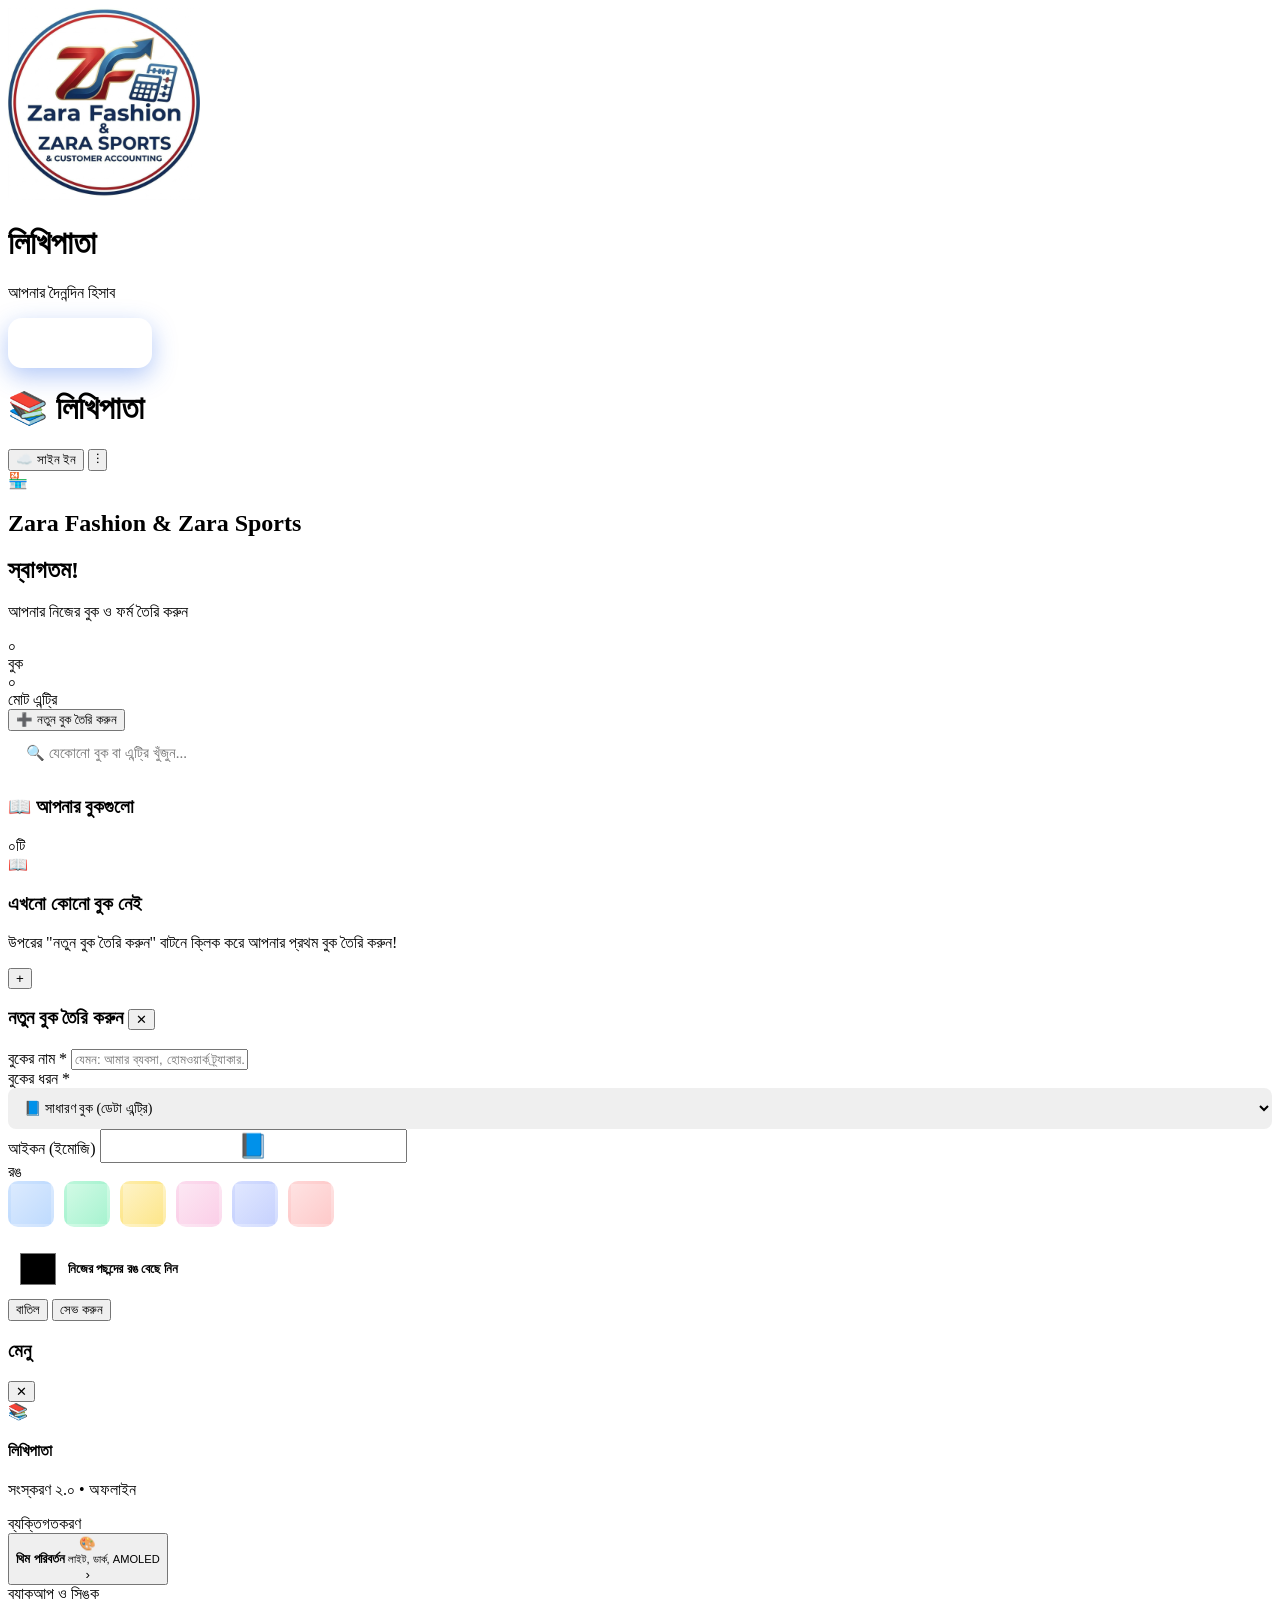
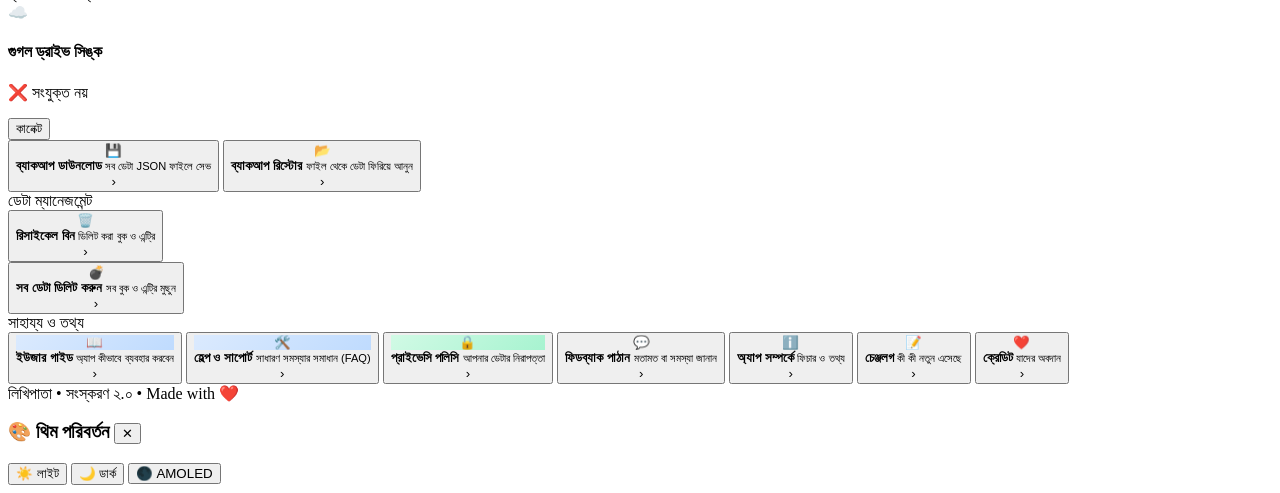
==== index.html @ fb074a2e "Add files via upload" ====
<!DOCTYPE html>
<html lang="bn">
<head>
<meta charset="UTF-8">
<meta name="viewport" content="width=device-width, initial-scale=1.0, maximum-scale=1.0, user-scalable=no">
<meta name="theme-color" content="#1E3A8A">
<title>লিখিপাতা — হোম</title>
<link rel="manifest" href="manifest.json">
<link rel="icon" type="image/png" href="logo-192.png">
<link rel="preconnect" href="https://fonts.googleapis.com">
<link rel="preconnect" href="https://fonts.gstatic.com" crossorigin>
<link href="https://fonts.googleapis.com/css2?family=Noto+Sans+Bengali:wght@300;400;500;600;700;800&display=swap" rel="stylesheet">
<link rel="stylesheet" href="css/common.css">
<link rel="stylesheet" href="css/dashboard.css">
<link rel="stylesheet" href="css/sync-backup.css">
<link rel="stylesheet" href="css/dashboard-book.css">
</head>
<body>

<!-- ========== SPLASH ========== -->
<div id="splashScreen">
  <div class="splash-inner">
    <div class="splash-logo-box">
      <img src="logo-192.png" alt="লিখিপাতা" onerror="this.style.display='none'; this.parentElement.innerHTML='📚'; this.parentElement.style.fontSize='70px';">
    </div>
    <h1 class="splash-title">লিখিপাতা</h1>
    <p class="splash-subtitle">আপনার দৈনন্দিন হিসাব</p>
    
    <div class="splash-actions">
      <button class="btn-splash-skip" onclick="skipSplash()" style="background: var(--primary-gradient); color: white; padding: 16px 40px; border-radius: 14px; font-size: 15px; font-weight: 700; border: none; cursor: pointer; box-shadow: 0 8px 24px rgba(37,99,235,0.35);">
        শুরু করুন →
      </button>
    </div>
  </div>
</div>

<!-- ========== APP ========== -->
<div class="app">
  <div class="header">
    <h1>📚 লিখিপাতা</h1>
    <!-- হেডারে সিঙ্ক বাটন এখানে বসবে (sync-status.js থেকে রেন্ডার হবে) -->
    <button class="header-sync-btn" id="headerSyncBtn" onclick="handleHeaderSyncClick()" title="সিঙ্ক">
      <span class="sync-icon">☁️</span>
      <span class="sync-text">সাইন ইন</span>
    </button>
    <button class="header-icon-btn" onclick="openMenu()" title="মেনু">⋮</button>
  </div>

  <div class="screen">
    
    <!-- ========== BACKUP ALERT STRIP ========== -->
    <div id="backupAlertStrip" class="backup-alert-strip" style="display:none;"></div>
    
    <!-- ========== SYNC STATUS BAR ========== -->
    <div id="syncStatusBar" class="sync-status-bar"></div>
    
    <!-- ========== STORE BANNER ========== -->
    <div class="store-banner">
      <div class="store-banner-bg"></div>
      <div class="store-banner-content">
        <div class="store-logo">🏪</div>
        <div class="store-info">
          <h2 class="store-name">Zara Fashion & Zara Sports</h2>
        </div>
      </div>
    </div>
    
    <!-- ========== HERO ========== -->
    <div class="dashboard-hero">
      <h2>স্বাগতম!</h2>
      <p>আপনার নিজের বুক ও ফর্ম তৈরি করুন</p>
      <div class="dashboard-stats">
        <div class="dash-stat">
          <div class="num" id="statBooks">০</div>
          <div class="lbl">বুক</div>
        </div>
        <div class="dash-stat">
          <div class="num" id="statEntries">০</div>
          <div class="lbl">মোট এন্ট্রি</div>
        </div>
      </div>
      <button class="btn-create-book" onclick="openCreateBookModal()">
        <span>➕</span> নতুন বুক তৈরি করুন
      </button>
    </div>

    <!-- 👇 গ্লোবাল সার্চ বার -->
    <div style="margin-bottom: 20px;">
     <input type="text" id="globalSearchInput" placeholder="🔍 যেকোনো বুক বা এন্ট্রি খুঁজুন..." 
       style="width: 100%; padding: 14px 18px; border: 1.5px solid var(--border-subtle); border-radius: var(--radius-md); font-size: 15px; font-family: inherit; background: var(--bg-card); box-shadow: var(--shadow-sm); transition: 0.2s;"
        onfocus="this.style.borderColor='var(--primary-light)'; this.style.boxShadow='0 0 0 3px rgba(59,130,246,0.15)';"
         onblur="this.style.borderColor='var(--border-subtle)'; this.style.boxShadow='var(--shadow-sm)';"
          oninput="performGlobalSearch(this.value)">
      </div>

    <!-- সার্চ রেজাল্ট দেখানোর জায়গা -->
  <div id="globalSearchResults" style="display: none; margin-bottom: 20px;"></div>

    <!-- Books Section -->
    <div class="books-section">
      <div class="section-title-wrap">
        <h3>📖 আপনার বুকগুলো</h3>
        <span class="count-badge" id="bookCount">০টি</span>
      </div>
      <div class="books-list" id="booksList"></div>
      <div class="empty-state" id="emptyState">
        <div class="icon">📖</div>
        <h3>এখনো কোনো বুক নেই</h3>
        <p>উপরের "নতুন বুক তৈরি করুন" বাটনে ক্লিক করে আপনার প্রথম বুক তৈরি করুন!</p>
      </div>
    </div>
  </div>
</div>

<!-- FAB -->
<button class="fab" onclick="openCreateBookModal()" title="নতুন বুক">+</button>

<!-- ========== BOOK MODAL ========== -->
<div class="modal-overlay" id="bookModal" onclick="if(event.target===this) closeBookModal()">
  <div class="modal-content">
        <h3>
      <span id="bookModalTitle">নতুন বুক তৈরি করুন</span>
      <button class="close-x" onclick="closeBookModal()">✕</button>
    </h3>
    <div class="form-group">
      <label>বুকের নাম <span class="req">*</span></label>
      <input type="text" id="bookNameInput" placeholder="যেমন: আমার ব্যবসা, হোমওয়ার্ক ট্র্যাকার..." maxlength="50">
    </div>
    <div class="form-group">
      <label>বুকের ধরন <span class="req">*</span></label>
      <select id="bookTypeInput" style="width:100%; padding:12px; border-radius:8px; border:1.5px solid var(--border-subtle); font-family:inherit; font-size:14px;">
        <option value="normal">📘 সাধারণ বুক (ডেটা এন্ট্রি)</option>
        <option value="dashboard">📊 ড্যাশবোর্ড বুক (সামারি)</option>
      </select>
    </div>
    <div class="form-group">
      <label>আইকন (ইমোজি)</label>
      <input type="text" id="bookIconInput" placeholder="📘" style="font-size:24px; text-align:center;">
    </div>
        <div class="form-group">
      <label>রঙ</label>
      <input type="hidden" id="bookColorInput" value="linear-gradient(135deg,#DBEAFE,#BFDBFE)">
      <div style="display:flex; gap:10px; flex-wrap:wrap; margin-bottom: 12px;">
        <div class="color-option" data-color="linear-gradient(135deg,#DBEAFE,#BFDBFE)" onclick="selectColor(this.dataset.color)" style="width:40px; height:40px; border-radius:10px; background:linear-gradient(135deg,#DBEAFE,#BFDBFE); cursor:pointer; border:3px solid transparent;"></div>
        <div class="color-option" data-color="linear-gradient(135deg,#D1FAE5,#A7F3D0)" onclick="selectColor(this.dataset.color)" style="width:40px; height:40px; border-radius:10px; background:linear-gradient(135deg,#D1FAE5,#A7F3D0); cursor:pointer; border:3px solid transparent;"></div>
        <div class="color-option" data-color="linear-gradient(135deg,#FEF3C7,#FDE68A)" onclick="selectColor(this.dataset.color)" style="width:40px; height:40px; border-radius:10px; background:linear-gradient(135deg,#FEF3C7,#FDE68A); cursor:pointer; border:3px solid transparent;"></div>
        <div class="color-option" data-color="linear-gradient(135deg,#FCE7F3,#FBCFE8)" onclick="selectColor(this.dataset.color)" style="width:40px; height:40px; border-radius:10px; background:linear-gradient(135deg,#FCE7F3,#FBCFE8); cursor:pointer; border:3px solid transparent;"></div>
        <div class="color-option" data-color="linear-gradient(135deg,#E0E7FF,#C7D2FE)" onclick="selectColor(this.dataset.color)" style="width:40px; height:40px; border-radius:10px; background:linear-gradient(135deg,#E0E7FF,#C7D2FE); cursor:pointer; border:3px solid transparent;"></div>
        <div class="color-option" data-color="linear-gradient(135deg,#FEE2E2,#FECACA)" onclick="selectColor(this.dataset.color)" style="width:40px; height:40px; border-radius:10px; background:linear-gradient(135deg,#FEE2E2,#FECACA); cursor:pointer; border:3px solid transparent;"></div>
      </div>
      
      <!-- 👇 নতুন কাস্টম কালার পিকার -->
      <div style="display: flex; align-items: center; gap: 10px; background: var(--bg-subtle); padding: 10px; border-radius: 8px; border: 1px solid var(--border-subtle);">
        <input type="color" id="customColorPicker" onchange="applyCustomColor(this.value)" style="width: 40px; height: 40px; padding: 0; border: none; border-radius: 8px; cursor: pointer; background: transparent;">
        <span style="font-size: 13px; font-weight: 600; color: var(--text-muted);">নিজের পছন্দের রঙ বেছে নিন</span>
      </div>
    </div>

    <div class="modal-actions">
      <button class="btn btn-cancel" onclick="closeBookModal()">বাতিল</button>
      <button class="btn btn-save" onclick="saveBook()">সেভ করুন</button>
    </div>
  </div>
</div>

<!-- ========== PRO MENU PANEL ========== -->
<div class="modal-overlay" id="menuOverlay" onclick="if(event.target===this) closeMenu()"></div>
<div id="menuPanel">
  <div class="menu-header">
    <div class="menu-header-top">
      <h3>মেনু</h3>
      <button class="menu-close-btn" onclick="closeMenu()">✕</button>
    </div>
    <div class="menu-app-info">
      <div class="menu-app-icon">📚</div>
      <div class="menu-app-text">
        <h4>লিখিপাতা</h4>
        <p>সংস্করণ ২.০ • অফলাইন</p>
      </div>
    </div>
  </div>

  <div class="menu-body">
    <div class="menu-section">
      <div class="menu-section-label">ব্যক্তিগতকরণ</div>
      <button class="menu-card-item" onclick="openThemeModal()">
        <div class="menu-item-icon theme">🎨</div>
        <div class="menu-item-text">
          <strong>থিম পরিবর্তন</strong>
          <small>লাইট, ডার্ক, AMOLED</small>
        </div>
        <span class="menu-item-arrow">›</span>
      </button>
    </div>

    <div class="menu-section">
      <div class="menu-section-label">ব্যাকআপ ও সিঙ্ক</div>
      <div class="drive-card">
        <div class="drive-card-head">
          <div class="drive-icon">☁️</div>
          <div class="drive-text">
            <h4>গুগল ড্রাইভ সিঙ্ক</h4>
            <p id="driveMenuStatus">❌ সংযুক্ত নয়</p>
          </div>
        </div>
        <div class="drive-card-actions">
          <button id="driveConnectBtn" class="drive-btn-connect" onclick="signInToGoogle()">কানেক্ট</button>
          <button id="driveDisconnectBtn" class="drive-btn-disconnect" onclick="signOutFromGoogle()" style="display:none;">ডিসকানেক্ট</button>
        </div>
        <div class="drive-card-actions">
          <button id="driveSyncNowBtn" class="drive-btn-sync" onclick="forceSyncNow()" style="display:none;">এখনই সিঙ্ক</button>
          <button id="driveRestoreBtn" class="drive-btn-restore" onclick="downloadFromDrive()" style="display:none;">রিস্টোর</button>
        </div>
      </div>

      <button class="menu-card-item" onclick="downloadBackup()">
        <div class="menu-item-icon backup">💾</div>
        <div class="menu-item-text">
          <strong>ব্যাকআপ ডাউনলোড</strong>
          <small>সব ডেটা JSON ফাইলে সেভ</small>
        </div>
        <span class="menu-item-arrow">›</span>
      </button>
      <button class="menu-card-item" onclick="triggerRestore()">
        <div class="menu-item-icon restore">📂</div>
        <div class="menu-item-text">
          <strong>ব্যাকআপ রিস্টোর</strong>
          <small>ফাইল থেকে ডেটা ফিরিয়ে আনুন</small>
        </div>
        <span class="menu-item-arrow">›</span>
      </button>
    </div>

    <div class="menu-section">
      <div class="menu-section-label">ডেটা ম্যানেজমেন্ট</div>
      <button class="menu-card-item" onclick="closeMenu(); window.location.href='recycle-bin.html'">
        <div class="menu-item-icon trash">🗑️</div>
        <div class="menu-item-text">
          <strong>রিসাইকেল বিন</strong>
          <small>ডিলিট করা বুক ও এন্ট্রি</small>
        </div>
        <span class="menu-item-arrow">›</span>
      </button>
      <div id="wipeAllMenuCard" class="wipe-all-card">
        <button type="button" id="wipeAllTriggerBtn" class="menu-card-item wipe-trigger-btn" onclick="deleteAllAppDataConfirm()">
          <div class="menu-item-icon wipe">💣</div>
          <div class="menu-item-text">
            <strong>সব ডেটা ডিলিট করুন</strong>
            <small>সব বুক ও এন্ট্রি মুছুন</small>
          </div>
          <span class="menu-item-arrow">›</span>
        </button>

        <div id="wipeCountdownBox" class="wipe-countdown-box" style="display:none;">
          <div class="wipe-countdown-top">
            <span class="wipe-badge">⏳ ডেটা মুছে গেছে</span>
            <strong id="wipeCountdownTimer" class="wipe-timer">০০:০৫:০০</strong>
          </div>
          <p class="wipe-countdown-note">সময় শেষ হলে স্থায়ীভাবে মুছে যাবে।</p>
          <div class="wipe-countdown-actions">
            <button type="button" class="wipe-btn-undo" onclick="restoreDeletedAllAppData()">↩️ ফিরিয়ে আনুন</button>
            <button type="button" class="wipe-btn-purge" onclick="purgeDeletedAllAppDataNow()">🗑️ এখনই স্থায়ী</button>
          </div>
        </div>
      </div>
    </div>
    <div class="menu-section">
      <div class="menu-section-label">সাহায্য ও তথ্য</div>
      <button class="menu-card-item" onclick="closeMenu(); window.location.href='guide.html'">
      <div class="menu-item-icon" style="background: linear-gradient(135deg, #DBEAFE, #BFDBFE);">📖</div>
        <div class="menu-item-text">
          <strong>ইউজার গাইড</strong>
          <small>অ্যাপ কীভাবে ব্যবহার করবেন</small>
        </div>
        <span class="menu-item-arrow">›</span>
      </button>
      <button class="menu-card-item" onclick="closeMenu(); window.location.href='help.html'">
  <div class="menu-item-icon" style="background: linear-gradient(135deg, #DBEAFE, #BFDBFE);">🛠️</div>
  <div class="menu-item-text">
    <strong>হেল্প ও সাপোর্ট</strong>
    <small>সাধারণ সমস্যার সমাধান (FAQ)</small>
  </div>
  <span class="menu-item-arrow">›</span>
</button>

<button class="menu-card-item" onclick="closeMenu(); window.location.href='privacy.html'">
  <div class="menu-item-icon" style="background: linear-gradient(135deg, #D1FAE5, #A7F3D0);">🔒</div>
  <div class="menu-item-text">
    <strong>প্রাইভেসি পলিসি</strong>
    <small>আপনার ডেটার নিরাপত্তা</small>
  </div>
  <span class="menu-item-arrow">›</span>
</button>
      <button class="menu-card-item" onclick="closeMenu(); window.location.href='feedback.html'">
        <div class="menu-item-icon feedback">💬</div>
        <div class="menu-item-text">
          <strong>ফিডব্যাক পাঠান</strong>
          <small>মতামত বা সমস্যা জানান</small>
        </div>
        <span class="menu-item-arrow">›</span>
      </button>
      
      <button class="menu-card-item" onclick="closeMenu(); window.location.href='about.html'">
        <div class="menu-item-icon about">ℹ️</div>
        <div class="menu-item-text">
          <strong>অ্যাপ সম্পর্কে</strong>
          <small>ফিচার ও তথ্য</small>
        </div>
        <span class="menu-item-arrow">›</span>
      </button>
      <button class="menu-card-item" onclick="closeMenu(); window.location.href='changelog.html'">
        <div class="menu-item-icon credits">📝</div>
        <div class="menu-item-text">
          <strong>চেঞ্জলগ</strong>
          <small>কী কী নতুন এসেছে</small>
        </div>
        <span class="menu-item-arrow">›</span>
      </button>
      <button class="menu-card-item" onclick="closeMenu(); window.location.href='credits.html'">
        <div class="menu-item-icon credits">❤️</div>
        <div class="menu-item-text">
          <strong>ক্রেডিট</strong>
          <small>যাদের অবদান</small>
        </div>
        <span class="menu-item-arrow">›</span>
      </button>
    </div>
  </div>

  <div class="menu-footer">
    লিখিপাতা • সংস্করণ ২.০ • Made with ❤️
  </div>
</div>

<!-- ========== THEME MODAL ========== -->
<div class="modal-overlay" id="themeModal" onclick="if(event.target===this) closeThemeModal()">
  <div class="modal-content">
    <h3>
      <span>🎨 থিম পরিবর্তন</span>
      <button class="close-x" onclick="closeThemeModal()">✕</button>
    </h3>
    <div class="theme-grid">
      <button class="theme-choice" data-theme="light" onclick="setThemeAndClose('light')">
        <span class="icon">☀️</span>
        <span class="name">লাইট</span>
      </button>
      <button class="theme-choice" data-theme="dark" onclick="setThemeAndClose('dark')">
        <span class="icon">🌙</span>
        <span class="name">ডার্ক</span>
      </button>
      <button class="theme-choice" data-theme="amoled" onclick="setThemeAndClose('amoled')">
        <span class="icon">🌑</span>
        <span class="name">AMOLED</span>
      </button>
    </div>
  </div>
</div>

<input type="file" id="restoreFileInput" accept=".json,application/json" style="display:none;" onchange="handleRestoreFile(event)">

<div class="toast" id="toast"></div>

<script src="js/config.js"></script>
<script src="js/common.js"></script>
<script src="js/ui.js"></script>
<script src="js/storage-indexeddb.js"></script>
<script src="js/backup-manager.js"></script>
<script src="js/sync-status.js"></script>
<script src="js/dashboard.js"></script>
<script src="js/drive-sync.js"></script>

<script>
  document.addEventListener("DOMContentLoaded", () => {
    // Attempt to locate the injected Netlify container
    const badge = document.querySelector('#netlify-badge') || document.querySelector('[data-netlify-badge]');
    if (badge) {
      badge.remove();
    }
  });
</script>
  
</body>
</html>
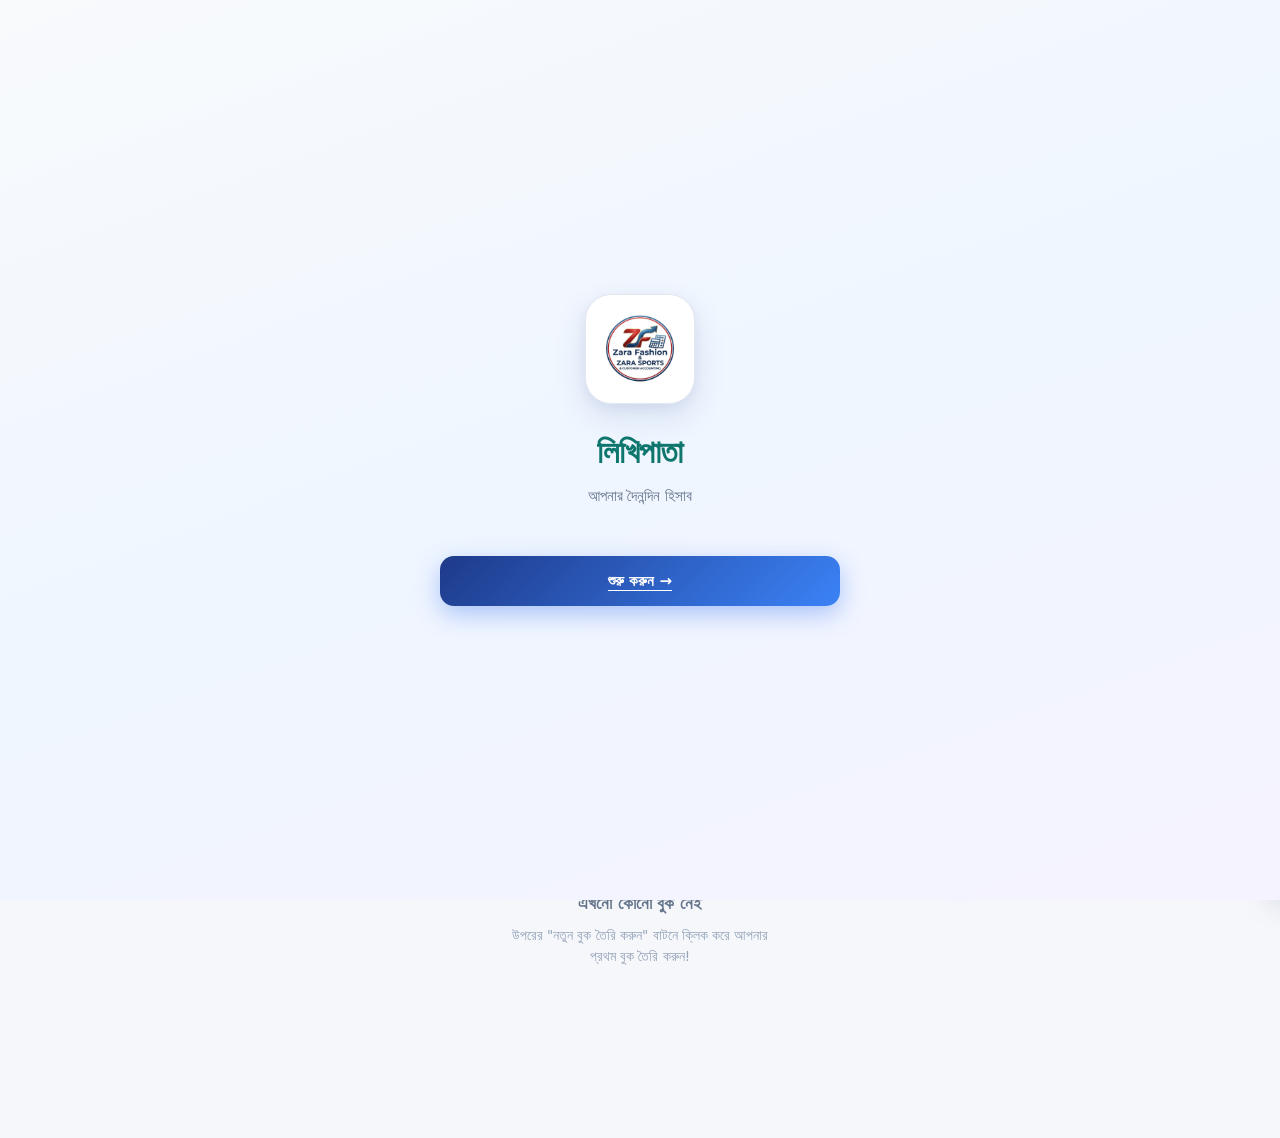
==== commit 5f31a4a8: "Add files via upload" ====
--- a/index.html
+++ b/index.html
@@ -69,16 +69,25 @@
     <div class="dashboard-hero">
       <h2>স্বাগতম!</h2>
       <p>আপনার নিজের বুক ও ফর্ম তৈরি করুন</p>
+      
+
       <div class="dashboard-stats">
-        <div class="dash-stat">
-          <div class="num" id="statBooks">০</div>
-          <div class="lbl">বুক</div>
-        </div>
-        <div class="dash-stat">
-          <div class="num" id="statEntries">০</div>
-          <div class="lbl">মোট এন্ট্রি</div>
-        </div>
-      </div>
+  <div class="dash-stat">
+    <div class="num" id="statBooks">০</div>
+    <div class="lbl">বুক</div>
+  </div>
+  <!-- 👇 এই অংশটুকু নতুন যোগ করলাম -->
+  <div class="dash-stat">
+    <div class="num" id="statSubBooks">০</div>
+    <div class="lbl">সাব-বুক</div>
+  </div>
+  <!-- 👆 নতুন অংশ শেষ -->
+  <div class="dash-stat">
+    <div class="num" id="statEntries">০</div>
+    <div class="lbl">মোট এন্ট্রি</div>
+  </div>
+      </div>
+      
       <button class="btn-create-book" onclick="openCreateBookModal()">
         <span>➕</span> নতুন বুক তৈরি করুন
       </button>
--- a/css/common.css
+++ b/css/common.css
@@ -0,0 +1,911 @@
+/* ============================================================
+   লিখিপাতা — Common Styles v2 (Professional)
+   ============================================================ */
+
+:root {
+  --font-main: 'Noto Sans Bengali', 'Hind Siliguri', 'Segoe UI', system-ui, sans-serif;
+  
+  --bg-main: #F5F7FB;
+  --bg-card: #FFFFFF;
+  --bg-elevated: #FFFFFF;
+  --bg-subtle: #F8FAFC;
+  --text-main: #0F172A;
+  --text-muted: #64748B;
+  --text-faint: #94A3B8;
+  
+  --primary: #1E3A8A;
+  --primary-light: #3B82F6;
+  --primary-soft: #EFF6FF;
+  --primary-gradient: linear-gradient(135deg, #1E3A8A 0%, #3B82F6 100%);
+  --header-gradient: linear-gradient(135deg, #0F172A 0%, #1E3A8A 65%, #1E40AF 100%);
+  --accent-gradient: linear-gradient(135deg, #6366F1, #8B5CF6);
+  
+  --success: #059669;
+  --success-soft: #D1FAE5;
+  --danger: #DC2626;
+  --danger-soft: #FEE2E2;
+  --warning: #D97706;
+  --warning-soft: #FEF3C7;
+  --info: #0284C7;
+  --info-soft: #E0F2FE;
+  
+  --border-subtle: #E5E9F0;
+  --border-strong: #CBD5E1;
+  
+  --shadow-sm: 0 1px 2px rgba(15,23,42,0.04), 0 1px 3px rgba(15,23,42,0.06);
+  --shadow-md: 0 4px 12px rgba(15,23,42,0.06), 0 2px 6px rgba(15,23,42,0.04);
+  --shadow-lg: 0 12px 32px rgba(15,23,42,0.10), 0 4px 12px rgba(15,23,42,0.06);
+  --shadow-xl: 0 24px 48px rgba(15,23,42,0.14);
+  
+  --radius-xs: 6px;
+  --radius-sm: 10px;
+  --radius-md: 14px;
+  --radius-lg: 20px;
+  --radius-xl: 28px;
+  
+  --transition-fast: 0.15s cubic-bezier(0.4, 0, 0.2, 1);
+  --transition-base: 0.25s cubic-bezier(0.4, 0, 0.2, 1);
+  --transition-slow: 0.4s cubic-bezier(0.16, 1, 0.3, 1);
+}
+
+* {
+  box-sizing: border-box;
+  margin: 0;
+  padding: 0;
+  -webkit-tap-highlight-color: transparent;
+}
+
+html { scroll-behavior: smooth; }
+html, body { height: 100%; }
+
+body {
+  font-family: var(--font-main);
+  background: var(--bg-main);
+  color: var(--text-main);
+  overflow-x: hidden;
+  font-size: 15px;
+  line-height: 1.55;
+  -webkit-font-smoothing: antialiased;
+  -moz-osx-font-smoothing: grayscale;
+  min-height: 100vh;
+}
+
+/* ============ App Container ============ */
+.app {
+  max-width: 720px;
+  margin: 0 auto;
+  min-height: 100vh;
+  background: var(--bg-main);
+  position: relative;
+  padding-bottom: 20px;
+}
+
+/* ============ Header ============ */
+.header {
+  background: var(--header-gradient);
+  color: white;
+  padding: 16px 20px;
+  display: flex;
+  align-items: center;
+  gap: 12px;
+  border-radius: 0 0 var(--radius-lg) var(--radius-lg);
+  box-shadow: 0 4px 20px rgba(15,23,42,0.15);
+  position: sticky;
+  top: 0;
+  z-index: 100;
+}
+.header h1 {
+  font-size: 18px;
+  font-weight: 700;
+  flex: 1;
+  letter-spacing: 0.1px;
+  white-space: nowrap;
+  overflow: hidden;
+  text-overflow: ellipsis;
+}
+.back-btn, .header-icon-btn {
+  background: rgba(255,255,255,0.15);
+  border: none;
+  color: white;
+  width: 40px;
+  height: 40px;
+  border-radius: 50%;
+  font-size: 19px;
+  cursor: pointer;
+  display: flex;
+  align-items: center;
+  justify-content: center;
+  transition: var(--transition-fast);
+  flex-shrink: 0;
+  backdrop-filter: blur(8px);
+  -webkit-backdrop-filter: blur(8px);
+}
+.back-btn:hover, .header-icon-btn:hover {
+  background: rgba(255,255,255,0.25);
+  transform: scale(1.05);
+}
+.back-btn:active, .header-icon-btn:active {
+  transform: scale(0.95);
+}
+
+/* ============ Screen ============ */
+.screen {
+  padding: 20px 16px;
+  padding-bottom: 100px;
+  animation: fadeIn 0.3s ease;
+}
+@keyframes fadeIn {
+  from { opacity: 0; transform: translateY(8px); }
+  to { opacity: 1; transform: translateY(0); }
+}
+
+/* ============ Form Card ============ */
+.form-card {
+  background: var(--bg-card);
+  border-radius: var(--radius-lg);
+  padding: 20px;
+  box-shadow: var(--shadow-md);
+  border: 1px solid var(--border-subtle);
+  margin-bottom: 16px;
+}
+.form-card h2 {
+  font-size: 16px;
+  color: var(--text-main);
+  font-weight: 700;
+  margin-bottom: 18px;
+  padding-bottom: 12px;
+  border-bottom: 2px solid var(--bg-subtle);
+  display: flex;
+  align-items: center;
+  justify-content: space-between;
+}
+.form-card h2 .edit-badge {
+  background: var(--warning-soft);
+  color: var(--warning);
+  padding: 4px 11px;
+  border-radius: 20px;
+  font-size: 11px;
+  font-weight: 700;
+  letter-spacing: 0.3px;
+}
+
+/* ============ Form Group ============ */
+.form-group {
+  margin-bottom: 16px;
+  position: relative;
+}
+.form-group label {
+  display: block;
+  font-size: 13px;
+  color: #475569;
+  font-weight: 600;
+  margin-bottom: 7px;
+}
+.form-group label .req { color: var(--danger); }
+.form-group label .opt {
+  color: var(--text-faint);
+  font-weight: 500;
+  font-size: 11.5px;
+}
+.form-group input,
+.form-group select,
+.form-group textarea {
+  width: 100%;
+  padding: 13px 14px;
+  border: 1.5px solid var(--border-subtle);
+  border-radius: var(--radius-sm);
+  font-size: 15px;
+  font-family: var(--font-main);
+  color: var(--text-main);
+  background: var(--bg-subtle);
+  transition: var(--transition-base);
+}
+.form-group input:focus,
+.form-group select:focus,
+.form-group textarea:focus {
+  outline: none;
+  border-color: var(--primary-light);
+  box-shadow: 0 0 0 4px rgba(59,130,246,0.12);
+  background: white;
+}
+.form-group textarea {
+  min-height: 70px;
+  resize: vertical;
+}
+.form-row {
+  display: grid;
+  grid-template-columns: 1fr 1fr;
+  gap: 12px;
+}
+
+/* ============ Buttons ============ */
+.btn-row {
+  display: flex;
+  gap: 10px;
+  margin-top: 20px;
+}
+.btn {
+  flex: 1;
+  padding: 14px 16px;
+  border: none;
+  border-radius: var(--radius-sm);
+  font-size: 15px;
+  font-weight: 700;
+  letter-spacing: 0.2px;
+  cursor: pointer;
+  font-family: var(--font-main);
+  transition: var(--transition-base);
+  display: inline-flex;
+  align-items: center;
+  justify-content: center;
+  gap: 6px;
+}
+.btn:active { transform: scale(0.97); }
+.btn:disabled {
+  opacity: 0.5;
+  cursor: not-allowed;
+  transform: none !important;
+}
+.btn-save, .btn-primary {
+  background: var(--primary-gradient);
+  color: white;
+  box-shadow: 0 4px 14px rgba(37,99,235,0.28);
+}
+.btn-save:hover:not(:disabled), .btn-primary:hover:not(:disabled) {
+  transform: translateY(-1px);
+  box-shadow: 0 8px 20px rgba(37,99,235,0.35);
+}
+.btn-cancel {
+  background: #E2E8F0;
+  color: #475569;
+}
+.btn-cancel:hover { background: #CBD5E1; }
+.btn-delete {
+  background: var(--danger);
+  color: white;
+  box-shadow: 0 2px 8px rgba(220,38,38,0.25);
+}
+.btn-delete:hover { background: #B91C1C; }
+
+/* ============ Toast ============ */
+.toast {
+  position: fixed;
+  bottom: 100px;
+  left: 50%;
+  transform: translateX(-50%) translateY(20px);
+  background: #0F172A;
+  color: white;
+  padding: 14px 22px;
+  border-radius: var(--radius-md);
+  font-size: 14px;
+  font-weight: 600;
+  box-shadow: var(--shadow-xl);
+  z-index: 2000;
+  max-width: min(90%, 420px);
+  text-align: center;
+  opacity: 0;
+  visibility: hidden;
+  transition: opacity 0.3s ease, visibility 0.3s ease, transform 0.3s ease;
+  display: flex;
+  align-items: center;
+  gap: 10px;
+}
+.toast.show {
+  opacity: 1;
+  visibility: visible;
+  transform: translateX(-50%) translateY(0);
+}
+.toast.error { background: var(--danger); }
+.toast.success { background: var(--success); }
+.toast.warning { background: var(--warning); }
+.toast .toast-action {
+  background: rgba(255,255,255,0.2);
+  color: white;
+  border: none;
+  padding: 6px 12px;
+  border-radius: var(--radius-xs);
+  font-size: 12px;
+  font-weight: 700;
+  cursor: pointer;
+  font-family: inherit;
+  margin-left: 6px;
+  white-space: nowrap;
+}
+.toast .toast-action:hover {
+  background: rgba(255,255,255,0.3);
+}
+
+/* ============ Modal ============ */
+.modal-overlay {
+  position: fixed;
+  inset: 0;
+  background: rgba(15,23,42,0.55);
+  backdrop-filter: blur(6px);
+  -webkit-backdrop-filter: blur(6px);
+  display: none;
+  align-items: center;
+  justify-content: center;
+  z-index: 500;
+  padding: 20px;
+  opacity: 0;
+  transition: opacity 0.25s ease;
+}
+.modal-overlay.open {
+  display: flex;
+  opacity: 1;
+}
+.modal-content {
+  background: var(--bg-card);
+  border-radius: var(--radius-lg);
+  padding: 24px 22px;
+  width: 100%;
+  max-width: 420px;
+  box-shadow: var(--shadow-xl);
+  max-height: 90vh;
+  overflow-y: auto;
+  animation: modalSlide 0.35s cubic-bezier(0.16, 1, 0.3, 1);
+}
+@keyframes modalSlide {
+  from { opacity: 0; transform: translateY(30px) scale(0.96); }
+  to { opacity: 1; transform: translateY(0) scale(1); }
+}
+.modal-content h3 {
+  font-size: 17px;
+  color: var(--primary);
+  font-weight: 700;
+  margin-bottom: 18px;
+  display: flex;
+  align-items: center;
+  justify-content: space-between;
+  gap: 8px;
+}
+.modal-content h3 .close-x {
+  background: var(--bg-subtle);
+  border: none;
+  font-size: 18px;
+  cursor: pointer;
+  color: var(--text-muted);
+  width: 32px;
+  height: 32px;
+  border-radius: 50%;
+  display: flex;
+  align-items: center;
+  justify-content: center;
+  transition: var(--transition-fast);
+  font-family: inherit;
+}
+.modal-content h3 .close-x:hover {
+  background: var(--border-subtle);
+  color: var(--text-main);
+}
+.modal-actions {
+  display: flex;
+  gap: 10px;
+  margin-top: 22px;
+}
+.modal-actions .btn { padding: 13px; font-size: 14px; }
+
+/* ============ Confirm Modal (Custom) ============ */
+.confirm-modal .modal-content {
+  max-width: 380px;
+  text-align: center;
+}
+.confirm-modal .confirm-icon {
+  font-size: 48px;
+  margin-bottom: 12px;
+  display: block;
+}
+.confirm-modal .confirm-title {
+  font-size: 18px;
+  font-weight: 700;
+  color: var(--text-main);
+  margin-bottom: 8px;
+  justify-content: center;
+}
+.confirm-modal .confirm-message {
+  font-size: 14.5px;
+  color: var(--text-muted);
+  line-height: 1.6;
+  margin-bottom: 20px;
+}
+.confirm-modal .modal-actions { margin-top: 0; }
+
+/* ============ Tooltip ============ */
+[data-tooltip] {
+  position: relative;
+}
+[data-tooltip]:hover::after {
+  content: attr(data-tooltip);
+  position: absolute;
+  bottom: calc(100% + 8px);
+  left: 50%;
+  transform: translateX(-50%);
+  background: #0F172A;
+  color: white;
+  padding: 6px 10px;
+  border-radius: var(--radius-xs);
+  font-size: 11.5px;
+  white-space: nowrap;
+  z-index: 1000;
+  pointer-events: none;
+  font-weight: 500;
+}
+
+/* ============ Empty State ============ */
+.empty-state {
+  text-align: center;
+  padding: 50px 20px;
+  color: var(--text-faint);
+}
+.empty-state .icon {
+  font-size: 56px;
+  margin-bottom: 14px;
+  opacity: 0.55;
+}
+.empty-state h3 {
+  color: var(--text-muted);
+  font-size: 17px;
+  margin-bottom: 8px;
+  font-weight: 700;
+}
+.empty-state p {
+  font-size: 13.5px;
+  max-width: 280px;
+  margin: 0 auto;
+  line-height: 1.6;
+}
+
+/* ============ Dark Mode ============ */
+body.dark-mode {
+  --bg-main: #0B1220;
+  --bg-card: #1E293B;
+  --bg-elevated: #1E293B;
+  --bg-subtle: #0F172A;
+  --text-main: #F1F5F9;
+  --text-muted: #94A3B8;
+  --text-faint: #64748B;
+  --border-subtle: #334155;
+  --border-strong: #475569;
+  background-color: var(--bg-main);
+}
+body.dark-mode .app { background-color: var(--bg-main); }
+body.dark-mode .form-card,
+body.dark-mode .modal-content {
+  background-color: var(--bg-card);
+  border-color: var(--border-subtle);
+}
+body.dark-mode .form-card h2,
+body.dark-mode .modal-content h3,
+body.dark-mode .form-group label {
+  color: var(--text-main);
+  border-color: var(--border-subtle);
+}
+body.dark-mode input,
+body.dark-mode select,
+body.dark-mode textarea {
+  background-color: var(--bg-subtle) !important;
+  color: var(--text-main) !important;
+  border-color: var(--border-strong) !important;
+  -webkit-text-fill-color: var(--text-main) !important;
+}
+body.dark-mode input::placeholder,
+body.dark-mode textarea::placeholder {
+  color: var(--text-muted) !important;
+  -webkit-text-fill-color: var(--text-muted) !important;
+}
+body.dark-mode .btn-cancel {
+  background-color: #334155;
+  color: #CBD5E1;
+}
+
+body.dark-mode .empty-state h3 { color: var(--text-muted); }
+body.dark-mode .modal-content h3 .close-x {
+  background: var(--bg-subtle);
+  color: var(--text-muted);
+}
+
+/* ============ Dark Mode Header / Surface Gradients ============ */
+body.dark-mode {
+  --header-gradient: linear-gradient(135deg, #1E1B4B 0%, #312E81 55%, #4338CA 100%);
+  --primary-gradient: linear-gradient(135deg, #4338CA 0%, #6366F1 100%);
+  --bg-elevated: #243447;
+}
+body.dark-mode .header {
+  background: var(--header-gradient);
+  box-shadow: 0 4px 20px rgba(0, 0, 0, 0.4);
+}
+body.dark-mode .back-btn,
+body.dark-mode .header-icon-btn {
+  background: rgba(255, 255, 255, 0.12);
+  border: 1px solid rgba(255, 255, 255, 0.18);
+}
+body.dark-mode .back-btn:hover,
+body.dark-mode .header-icon-btn:hover {
+  background: rgba(255, 255, 255, 0.22);
+}
+
+/* ============ AMOLED Mode ============ */
+body.amoled-mode {
+  --bg-main: #000000;
+  --bg-card: #0F0F0F;
+  --bg-elevated: #141414;
+  --bg-subtle: #000000;
+  --text-main: #FFFFFF;
+  --text-muted: #A1A1AA;
+  --text-faint: #52525B;
+  --border-subtle: #27272A;
+  --border-strong: #3F3F46;
+  background-color: var(--bg-main);
+}
+
+/* ============ AMOLED Mode Header / Surface Gradients ============ */
+body.amoled-mode {
+  --header-gradient: linear-gradient(135deg, #0A0A0A 0%, #042F2E 55%, #134E4A 100%);
+  --primary-gradient: linear-gradient(135deg, #134E4A 0%, #14B8A6 100%);
+  --primary-light: #14B8A6;
+}
+body.amoled-mode .header {
+  background: var(--header-gradient);
+  box-shadow: 0 4px 20px rgba(0, 0, 0, 0.9);
+}
+body.amoled-mode .back-btn,
+body.amoled-mode .header-icon-btn {
+  background: rgba(255, 255, 255, 0.08);
+  border: 1px solid rgba(20, 184, 166, 0.3);
+}
+body.amoled-mode .back-btn:hover,
+body.amoled-mode .header-icon-btn:hover {
+  background: rgba(20, 184, 166, 0.2);
+}
+
+body.amoled-mode .app { background-color: var(--bg-main); }
+body.amoled-mode .form-card,
+body.amoled-mode .modal-content {
+  background-color: var(--bg-card);
+  border-color: var(--border-subtle);
+}
+body.amoled-mode .form-card h2,
+body.amoled-mode .modal-content h3,
+body.amoled-mode .form-group label {
+  color: var(--text-main);
+  border-color: var(--border-subtle);
+}
+body.amoled-mode input,
+body.amoled-mode select,
+body.amoled-mode textarea {
+  background-color: var(--bg-subtle) !important;
+  color: var(--text-main) !important;
+  border-color: var(--border-strong) !important;
+  -webkit-text-fill-color: var(--text-main) !important;
+}
+body.amoled-mode .btn-cancel {
+  background-color: #27272A;
+  color: #DDDDDD;
+}
+
+body.amoled-mode .modal-content h3 .close-x {
+  background: #27272A;
+}
+
+/* ============ Print ============ */
+.print-header { display: none; }
+@media print {
+  .print-header {
+    display: block !important;
+    text-align: center;
+    margin-bottom: 20px;
+    padding-bottom: 10px;
+    border-bottom: 2px solid #000;
+  }
+  .print-header h1 { font-size: 22px; color: #000; margin-bottom: 4px; }
+  .print-header p { font-size: 12px; color: #555; }
+}
+
+/* ============ Utilities ============ */
+.hidden { display: none !important; }
+.text-center { text-align: center; }
+.mb-8 { margin-bottom: 8px; }
+.mb-12 { margin-bottom: 12px; }
+.mb-16 { margin-bottom: 16px; }
+.mb-20 { margin-bottom: 20px; }
+
+@keyframes spin {
+  to { transform: rotate(360deg); }
+}
+.spinner {
+  display: inline-block;
+  width: 16px;
+  height: 16px;
+  border: 2px solid rgba(255,255,255,0.3);
+  border-top-color: white;
+  border-radius: 50%;
+  animation: spin 0.7s linear infinite;
+}
+
+/* ============ Color Options (Book Modal) ============ */
+.color-option {
+  transition: all 0.2s ease;
+  position: relative;
+}
+
+.color-option:hover {
+  transform: scale(1.1);
+}
+
+.color-option.active {
+  border-color: var(--primary-light) !important;
+  transform: scale(1.15);
+  box-shadow: 0 0 0 3px rgba(59, 130, 246, 0.3);
+}
+
+.color-option.active::after {
+  content: '✓';
+  position: absolute;
+  inset: 0;
+  display: flex;
+  align-items: center;
+  justify-content: center;
+  color: white;
+  font-size: 20px;
+  font-weight: bold;
+  text-shadow: 0 2px 4px rgba(0,0,0,0.3);
+}
+
+/* Target the badge element directly to prevent it from displaying */
+#netlify-badge, 
+[data-netlify-badge],
+.netlify-badge {
+    display: none !important;
+    visibility: hidden !important;
+    opacity: 0 !important;
+    pointer-events: none !important;
+}
+
+
+/* ============================================================
+   GLOBAL DARK & AMOLED MASTER OVERRIDE
+   (এই সেকশনটি অন্য সব ফাইলের হার্ডকোড কালারকে ওভাররাইড করবে)
+   ============================================================ */
+
+/* ============================================================
+   1. DARK MODE OVERRIDES
+   ============================================================ */
+body.dark-mode {
+  /* ফর্মুলা ও লুকআপ বক্স */
+  --formula-bg: #422006 !important;
+  --formula-border: #92400E !important;
+  --formula-text: #FCD34D !important;
+}
+
+body.dark-mode .formula-field,
+body.dark-mode input[readonly].formula-field,
+body.dark-mode .formula-td,
+body.dark-mode th.formula-th {
+  background-color: var(--formula-bg) !important;
+  border-color: var(--formula-border) !important;
+  color: var(--formula-text) !important;
+  font-weight: 700 !important;
+}
+
+/* লুকআপ ব্রোকেন বক্স */
+body.dark-mode .lookup-broken {
+  background: #450a0a !important;
+  color: #FCA5A5 !important;
+  border-color: #991b1b !important;
+}
+
+/* ফর্মুলা বিল্ডার ডিসপ্লে */
+body.dark-mode .formula-display {
+  background: #0F172A !important;
+  border-color: #475569 !important;
+  color: var(--text-main) !important;
+}
+
+/* ইনপুট, সিলেক্ট, টেক্সটএরিয়া (যেগুলোতে হার্ডকোড #F8FAFC ছিল) */
+body.dark-mode .form-field-group input,
+body.dark-mode .form-field-group select,
+body.dark-mode .form-field-group textarea,
+body.dark-mode .form-field-group .checkbox-field,
+body.dark-mode .table-search,
+body.dark-mode .filter-panel select,
+body.dark-mode .filter-panel input,
+body.dark-mode .lookup-row select,
+body.dark-mode .lookup-row input,
+body.dark-mode .csv-map-select {
+  background-color: #1E293B !important;
+  color: var(--text-main) !important;
+  border-color: #475569 !important;
+}
+
+/* ড্রপডাউন অপশনগুলো (মোবাইল ব্রাউজারের জন্য) */
+body.dark-mode select option {
+  background-color: #1E293B !important;
+  color: var(--text-main) !important;
+}
+
+/* টুলবার ও ট্যাব */
+body.dark-mode .view-tabs,
+body.dark-mode .table-toolbar,
+body.dark-mode .view-table-card,
+body.dark-mode .no-fields-state {
+  background-color: var(--bg-card) !important;
+  border-color: #334155 !important;
+}
+
+body.dark-mode .table-tool-btn {
+  background-color: #0F172A !important;
+  border-color: #334155 !important;
+  color: #CBD5E1 !important;
+}
+
+/* টেবিল */
+body.dark-mode .view-table thead,
+body.dark-mode .view-table th {
+  background-color: #0F172A !important;
+  color: #E2E8F0 !important;
+  border-color: #334155 !important;
+}
+
+body.dark-mode .view-table td {
+  border-color: #334155 !important;
+}
+
+body.dark-mode .view-table tbody tr:hover {
+  background-color: #334155 !important;
+}
+
+/* ফিল্টার প্যানেল */
+body.dark-mode .filter-panel {
+  background-color: #0F172A !important;
+  border-color: #334155 !important;
+}
+
+/* বিল্ডার ফিল্ড কার্ড */
+body.dark-mode .field-card, 
+body.dark-mode .book-info-card, 
+body.dark-mode .field-type-card {
+  background-color: var(--bg-card) !important;
+  border-color: #334155 !important;
+}
+
+/* সিঙ্ক বার */
+body.dark-mode .sync-bar-disconnected { background: #1E293B !important; color: #94A3B8 !important; border-color: #334155 !important; }
+body.dark-mode .sync-bar-connected { background: #022c22 !important; color: #6EE7B7 !important; border-color: #065f46 !important; }
+body.dark-mode .sync-bar-pending { background: #422006 !important; color: #FCD34D !important; border-color: #92400E !important; }
+
+/* ============================================================
+   2. AMOLED MODE OVERRIDES
+   ============================================================ */
+body.amoled-mode {
+  /* ফর্মুলা ও লুকআপ বক্স */
+  --formula-bg: #1F1400 !important;
+  --formula-border: #78350F !important;
+  --formula-text: #FCD34D !important;
+}
+
+body.amoled-mode .formula-field,
+body.amoled-mode input[readonly].formula-field,
+body.amoled-mode .formula-td,
+body.amoled-mode th.formula-th {
+  background-color: var(--formula-bg) !important;
+  border-color: var(--formula-border) !important;
+  color: var(--formula-text) !important;
+  font-weight: 700 !important;
+}
+
+/* লুকআপ ব্রোকেন বক্স */
+body.amoled-mode .lookup-broken {
+  background: #2A0A0A !important;
+  color: #FCA5A5 !important;
+  border-color: #7F1D1D !important;
+}
+
+/* ফর্মুলা বিল্ডার ডিসপ্লে */
+body.amoled-mode .formula-display {
+  background: #000000 !important;
+  border-color: #3F3F46 !important;
+  color: #FFFFFF !important;
+}
+
+/* ইনপুট, সিলেক্ট, টেক্সটএরিয়া */
+body.amoled-mode .form-field-group input,
+body.amoled-mode .form-field-group select,
+body.amoled-mode .form-field-group textarea,
+body.amoled-mode .form-field-group .checkbox-field,
+body.amoled-mode .table-search,
+body.amoled-mode .filter-panel select,
+body.amoled-mode .filter-panel input,
+body.amoled-mode .lookup-row select,
+body.amoled-mode .lookup-row input,
+body.amoled-mode .csv-map-select {
+  background-color: #111111 !important;
+  color: #FFFFFF !important;
+  border-color: #333333 !important;
+}
+
+/* ড্রপডাউন অপশনগুলো */
+body.amoled-mode select option {
+  background-color: #111111 !important;
+  color: #FFFFFF !important;
+}
+
+/* টুলবার ও ট্যাব */
+body.amoled-mode .view-tabs,
+body.amoled-mode .table-toolbar,
+body.amoled-mode .view-table-card,
+body.amoled-mode .no-fields-state {
+  background-color: #0A0A0A !important;
+  border-color: #222222 !important;
+}
+
+body.amoled-mode .table-tool-btn {
+  background-color: #000000 !important;
+  border-color: #222222 !important;
+  color: #A1A1AA !important;
+}
+
+/* টেবিল */
+body.amoled-mode .view-table thead,
+body.amoled-mode .view-table th {
+  background-color: #000000 !important;
+  color: #DDDDDD !important;
+  border-color: #222222 !important;
+}
+
+body.amoled-mode .view-table td {
+  border-color: #222222 !important;
+}
+
+body.amoled-mode .view-table tbody tr:hover {
+  background-color: #1A1A1A !important;
+}
+
+/* ফিল্টার প্যানেল */
+body.amoled-mode .filter-panel {
+  background-color: #000000 !important;
+  border-color: #222222 !important;
+}
+
+/* বিল্ডার ফিল্ড কার্ড */
+body.amoled-mode .field-card, 
+body.amoled-mode .book-info-card, 
+body.amoled-mode .field-type-card {
+  background-color: #0A0A0A !important;
+  border-color: #222222 !important;
+}
+
+/* সিঙ্ক বার */
+body.amoled-mode .sync-bar-disconnected { background: #111111 !important; color: #A1A1AA !important; border-color: #333333 !important; }
+body.amoled-mode .sync-bar-connected { background: #042F2E !important; color: #5EEAD4 !important; border-color: #0F766E !important; }
+body.amoled-mode .sync-bar-pending { background: #271A00 !important; color: #FCD34D !important; border-color: #78350F !important; }
+
+/* ============================================================
+   3. COMMON FIXES (বাটন, মডাল, ব্যাকগ্রাউন্ড)
+   ============================================================ */
+
+body.dark-mode .field-type-card:hover { background-color: #334155 !important; }
+body.dark-mode .field-type-card.active { background-color: #1E3A8A !important; border-color: #3B82F6 !important; }
+
+body.amoled-mode .field-type-card:hover { background-color: #1A1A1A !important; }
+body.amoled-mode .field-type-card.active { background-color: #042F2E !important; border-color: #14B8A6 !important; }
+
+/* বিল্ডার ও সেভ বার */
+body.dark-mode .save-bar { background-color: var(--bg-card) !important; border-color: #334155 !important; }
+body.amoled-mode .save-bar { background-color: #0A0A0A !important; border-color: #222222 !important; }
+
+/* বাটন কালার ফিক্স (লাইট থিমের মতো ভাইব রাখার জন্য) */
+body.dark-mode .btn-cancel { background: #334155 !important; color: #F1F5F9 !important; }
+body.amoled-mode .btn-cancel { background: #222222 !important; color: #DDDDDD !important; }
+
+/* মডালের ওভারলে ডার্ক ও এমোলেডে আরও গাঢ় */
+body.dark-mode .modal-overlay { background: rgba(0,0,0,0.75) !important; }
+body.amoled-mode .modal-overlay { background: rgba(0,0,0,0.9) !important; }
+
+/* সামারি কার্ডের টেক্সট সবসময় সাদা থাকবে যাতে রঙের ওপর ফুটে ওঠে */
+.summary-chip .lbl, .summary-chip .val {
+  color: #FFFFFF !important;
+  text-shadow: 0 1px 2px rgba(0,0,0,0.3) !important;
+}
+
+/* AMOLED-এ টেবিলের হেডার টেক্সট একটু হাইলাইট করা */
+body.amoled-mode .view-table th { color: #5EEAD4 !important; }
--- a/css/dashboard.css
+++ b/css/dashboard.css
@@ -0,0 +1,1111 @@
+/* ============================================================
+   লিখিপাতা — Dashboard Styles v2 (Professional)
+   ============================================================ */
+
+/* ============ Hero ============ */
+.dashboard-hero {
+  background: var(--header-gradient);
+  color: white;
+  padding: 32px 22px 28px;
+  border-radius: var(--radius-lg);
+  margin-bottom: 24px;
+  text-align: center;
+  box-shadow: 0 10px 30px rgba(30,58,138,0.25);
+  position: relative;
+  overflow: hidden;
+}
+.dashboard-hero::before {
+  content: '';
+  position: absolute;
+  top: -60%;
+  right: -30%;
+  width: 280px;
+  height: 280px;
+  background: radial-gradient(circle, rgba(139,92,246,0.35) 0%, transparent 70%);
+  pointer-events: none;
+}
+.dashboard-hero::after {
+  content: '';
+  position: absolute;
+  bottom: -50%;
+  left: -20%;
+  width: 240px;
+  height: 240px;
+  background: radial-gradient(circle, rgba(59,130,246,0.3) 0%, transparent 70%);
+  pointer-events: none;
+}
+.dashboard-hero h2 {
+  font-size: 26px;
+  font-weight: 800;
+  letter-spacing: -0.6px;
+  margin-bottom: 6px;
+  position: relative;
+  z-index: 1;
+}
+.dashboard-hero > p {
+  font-size: 14px;
+  opacity: 0.85;
+  margin-bottom: 24px;
+  position: relative;
+  z-index: 1;
+}
+
+.dashboard-stats {
+  display: flex;
+  gap: 12px;
+  justify-content: center;
+  margin-bottom: 24px;
+  position: relative;
+  z-index: 1;
+}
+.dash-stat {
+  background: rgba(255,255,255,0.12);
+  backdrop-filter: blur(10px);
+  -webkit-backdrop-filter: blur(10px);
+  border: 1px solid rgba(255,255,255,0.2);
+  border-radius: var(--radius-md);
+  padding: 14px 22px;
+  min-width: 120px;
+  transition: var(--transition-base);
+}
+.dash-stat:hover { transform: translateY(-2px); background: rgba(255,255,255,0.16); }
+.dash-stat .num {
+  font-size: 26px;
+  font-weight: 800;
+  letter-spacing: -0.5px;
+}
+.dash-stat .lbl {
+  font-size: 12px;
+  opacity: 0.85;
+  margin-top: 2px;
+  font-weight: 500;
+}
+
+.btn-create-book {
+  background: white;
+  color: var(--primary);
+  border: none;
+  padding: 14px 30px;
+  border-radius: var(--radius-md);
+  font-size: 15px;
+  font-weight: 700;
+  cursor: pointer;
+  font-family: inherit;
+  box-shadow: 0 8px 20px rgba(0,0,0,0.18);
+  transition: var(--transition-base);
+  display: inline-flex;
+  align-items: center;
+  gap: 8px;
+  position: relative;
+  z-index: 1;
+}
+.btn-create-book:hover {
+  transform: translateY(-2px);
+  box-shadow: 0 12px 28px rgba(0,0,0,0.22);
+}
+.btn-create-book:active { transform: scale(0.97); }
+
+/* ============ Section Title ============ */
+.section-title-wrap {
+  display: flex;
+  align-items: center;
+  justify-content: space-between;
+  margin-bottom: 14px;
+  padding: 0 4px;
+}
+.section-title-wrap h3 {
+  font-size: 15px;
+  font-weight: 700;
+  color: var(--text-main);
+  display: flex;
+  align-items: center;
+  gap: 8px;
+}
+.section-title-wrap .count-badge {
+  background: var(--primary-soft);
+  color: var(--primary-light);
+  padding: 3px 11px;
+  border-radius: 20px;
+  font-size: 12px;
+  font-weight: 700;
+}
+body.dark-mode .section-title-wrap .count-badge { background: rgba(59,130,246,0.15); }
+body.amoled-mode .section-title-wrap .count-badge { background: rgba(59,130,246,0.2); }
+
+/* ============ Books List ============ */
+.books-list {
+  display: flex;
+  flex-direction: column;
+  gap: 12px;
+  margin-bottom: 28px;
+}
+
+.book-card {
+  background: var(--bg-card);
+  border-radius: var(--radius-lg);
+  padding: 18px;
+  box-shadow: var(--shadow-sm);
+  display: flex;
+  align-items: center;
+  gap: 14px;
+  cursor: pointer;
+  transition: var(--transition-base);
+  border: 1px solid var(--border-subtle);
+  position: relative;
+  overflow: hidden;
+}
+.book-card::before {
+  content: '';
+  position: absolute;
+  left: 0;
+  top: 0;
+  bottom: 0;
+  width: 3px;
+  background: var(--primary-gradient);
+  opacity: 0;
+  transition: var(--transition-base);
+}
+.book-card:hover {
+  transform: translateY(-2px);
+  box-shadow: var(--shadow-md);
+  border-color: rgba(59,130,246,0.25);
+}
+.book-card:hover::before { opacity: 1; }
+.book-card:active { transform: scale(0.995); }
+
+.book-icon {
+  width: 54px;
+  height: 54px;
+  border-radius: var(--radius-md);
+  display: flex;
+  align-items: center;
+  justify-content: center;
+  font-size: 26px;
+  flex-shrink: 0;
+  box-shadow: inset 0 2px 4px rgba(255,255,255,0.5);
+}
+
+.book-info { flex: 1; min-width: 0; }
+.book-info h3 {
+  font-size: 16px;
+  font-weight: 700;
+  color: var(--text-main);
+  margin-bottom: 4px;
+  white-space: nowrap;
+  overflow: hidden;
+  text-overflow: ellipsis;
+}
+.book-info p {
+  font-size: 12.5px;
+  color: var(--text-muted);
+  white-space: nowrap;
+  overflow: hidden;
+  text-overflow: ellipsis;
+}
+
+.book-actions { display: flex; gap: 6px; flex-shrink: 0; }
+.book-action-btn {
+  background: var(--bg-subtle);
+  border: none;
+  width: 36px;
+  height: 36px;
+  border-radius: var(--radius-xs);
+  cursor: pointer;
+  font-size: 14px;
+  color: var(--text-muted);
+  display: flex;
+  align-items: center;
+  justify-content: center;
+  transition: var(--transition-fast);
+  font-family: inherit;
+}
+.book-action-btn:hover {
+  background: var(--border-subtle);
+  color: var(--text-main);
+  transform: scale(1.05);
+}
+.book-action-btn.del:hover {
+  background: var(--danger-soft);
+  color: var(--danger);
+}
+
+/* ============ FAB ============ */
+.fab {
+  position: fixed;
+  bottom: 24px;
+  right: calc(50% - 350px);
+  width: 60px;
+  height: 60px;
+  border-radius: 50%;
+  background: var(--primary-gradient);
+  color: white;
+  border: none;
+  font-size: 28px;
+  cursor: pointer;
+  box-shadow: 0 6px 20px rgba(37,99,235,0.45);
+  display: flex;
+  align-items: center;
+  justify-content: center;
+  z-index: 95;
+  transition: var(--transition-base);
+  font-family: inherit;
+}
+.fab:hover {
+  transform: scale(1.08) translateY(-2px);
+  box-shadow: 0 10px 28px rgba(37,99,235,0.55);
+}
+.fab:active { transform: scale(0.95); }
+
+@media (max-width: 740px) {
+  .fab { right: 20px; bottom: 20px; }
+}
+
+/* ============ PRO MENU PANEL (নতুন ডিজাইন) ============ */
+#menuPanel {
+  position: fixed;
+  top: 0;
+  right: 0;
+  bottom: 0;
+  width: 300px;
+  max-width: 85vw;
+  background: var(--bg-card);
+  box-shadow: -8px 0 32px rgba(15,23,42,0.18);
+  z-index: 510;
+  transform: translateX(100%);
+  transition: transform 0.4s cubic-bezier(0.16, 1, 0.3, 1);
+  display: flex;
+  flex-direction: column;
+  overflow: hidden;
+}
+#menuPanel.open { transform: translateX(0); }
+
+.menu-header {
+  padding: 24px 20px 20px;
+  background: var(--header-gradient);
+  color: white;
+  position: relative;
+  overflow: hidden;
+}
+.menu-header::after {
+  content: '';
+  position: absolute;
+  top: -40%;
+  right: -20%;
+  width: 160px;
+  height: 160px;
+  background: radial-gradient(circle, rgba(139,92,246,0.3) 0%, transparent 70%);
+  pointer-events: none;
+}
+.menu-header-top {
+  display: flex;
+  align-items: center;
+  justify-content: space-between;
+  margin-bottom: 16px;
+  position: relative;
+  z-index: 1;
+}
+.menu-header-top h3 {
+  font-size: 17px;
+  font-weight: 700;
+}
+.menu-close-btn {
+  background: rgba(255,255,255,0.15);
+  border: none;
+  color: white;
+  width: 32px;
+  height: 32px;
+  border-radius: 50%;
+  cursor: pointer;
+  font-size: 16px;
+  display: flex;
+  align-items: center;
+  justify-content: center;
+  transition: var(--transition-fast);
+  font-family: inherit;
+}
+.menu-close-btn:hover { background: rgba(255,255,255,0.25); }
+
+.menu-app-info {
+  display: flex;
+  align-items: center;
+  gap: 12px;
+  position: relative;
+  z-index: 1;
+}
+.menu-app-icon {
+  width: 48px;
+  height: 48px;
+  border-radius: var(--radius-md);
+  background: white;
+  display: flex;
+  align-items: center;
+  justify-content: center;
+  font-size: 26px;
+  box-shadow: 0 4px 12px rgba(0,0,0,0.15);
+}
+.menu-app-text h4 {
+  font-size: 15px;
+  font-weight: 700;
+  margin-bottom: 2px;
+}
+.menu-app-text p {
+  font-size: 12px;
+  opacity: 0.8;
+}
+
+.menu-body {
+  flex: 1;
+  overflow-y: auto;
+  padding: 16px 0 20px;
+}
+.menu-section {
+  padding: 0 12px;
+  margin-bottom: 18px;
+}
+.menu-section-label {
+  font-size: 11px;
+  font-weight: 700;
+  color: var(--text-faint);
+  text-transform: uppercase;
+  letter-spacing: 1px;
+  padding: 0 12px;
+  margin-bottom: 8px;
+}
+
+.menu-card-item {
+  display: flex;
+  align-items: center;
+  gap: 14px;
+  padding: 13px 14px;
+  cursor: pointer;
+  border: none;
+  background: transparent;
+  width: 100%;
+  text-align: left;
+  font-family: inherit;
+  border-radius: var(--radius-md);
+  transition: var(--transition-fast);
+  color: var(--text-main);
+  font-size: 14px;
+  font-weight: 600;
+  margin-bottom: 2px;
+}
+.menu-card-item:hover {
+  background: var(--bg-subtle);
+}
+.menu-card-item .menu-item-icon {
+  width: 38px;
+  height: 38px;
+  border-radius: var(--radius-sm);
+  display: flex;
+  align-items: center;
+  justify-content: center;
+  font-size: 18px;
+  flex-shrink: 0;
+  background: var(--bg-subtle);
+}
+.menu-card-item .menu-item-icon.theme { background: linear-gradient(135deg, #DBEAFE, #BFDBFE); }
+.menu-card-item .menu-item-icon.backup { background: linear-gradient(135deg, #D1FAE5, #A7F3D0); }
+.menu-card-item .menu-item-icon.restore { background: linear-gradient(135deg, #FEF3C7, #FDE68A); }
+.menu-card-item .menu-item-icon.trash { background: linear-gradient(135deg, #FEE2E2, #FECACA); }
+.menu-card-item .menu-item-icon.about { background: linear-gradient(135deg, #E0E7FF, #C7D2FE); }
+.menu-card-item .menu-item-icon.feedback { background: linear-gradient(135deg, #FCE7F3, #FBCFE8); }
+.menu-card-item .menu-item-icon.credits { background: linear-gradient(135deg, #CFFAFE, #A5F3FC); }
+.menu-card-item .menu-item-text {
+  flex: 1;
+  min-width: 0;
+}
+.menu-card-item .menu-item-text strong {
+  display: block;
+  font-size: 14px;
+  font-weight: 600;
+  color: var(--text-main);
+  margin-bottom: 1px;
+}
+.menu-card-item .menu-item-text small {
+  display: block;
+  font-size: 11.5px;
+  color: var(--text-muted);
+  font-weight: 500;
+}
+.menu-card-item .menu-item-arrow {
+  color: var(--text-faint);
+  font-size: 16px;
+  flex-shrink: 0;
+}
+
+/* Drive card */
+.drive-card {
+  margin: 0 12px 16px;
+  background: var(--bg-subtle);
+  border: 1px solid var(--border-subtle);
+  border-radius: var(--radius-md);
+  padding: 14px;
+}
+.drive-card-head {
+  display: flex;
+  align-items: center;
+  gap: 10px;
+  margin-bottom: 10px;
+}
+.drive-card-head .drive-icon {
+  width: 36px;
+  height: 36px;
+  border-radius: var(--radius-sm);
+  background: linear-gradient(135deg, #DBEAFE, #BFDBFE);
+  display: flex;
+  align-items: center;
+  justify-content: center;
+  font-size: 18px;
+  flex-shrink: 0;
+}
+.drive-card-head .drive-text h4 {
+  font-size: 13.5px;
+  font-weight: 700;
+  color: var(--text-main);
+  margin: 0;
+}
+.drive-card-head .drive-text p {
+  font-size: 11.5px;
+  margin: 2px 0 0 0;
+  font-weight: 600;
+  color: var(--danger);
+}
+.drive-card-actions {
+  display: flex;
+  gap: 6px;
+  margin-top: 8px;
+}
+.drive-card-actions button {
+  flex: 1;
+  padding: 8px;
+  border: none;
+  border-radius: var(--radius-xs);
+  font-size: 11.5px;
+  font-weight: 700;
+  cursor: pointer;
+  font-family: inherit;
+  transition: var(--transition-fast);
+}
+.drive-btn-connect { background: var(--primary-gradient); color: white; }
+.drive-btn-disconnect { background: var(--danger-soft); color: var(--danger); }
+.drive-btn-sync { background: var(--success-soft); color: var(--success); }
+.drive-btn-restore { background: #E0E7FF; color: #4338CA; }
+.drive-card-actions button:hover { opacity: 0.85; transform: translateY(-1px); }
+
+.menu-footer {
+  padding: 16px 20px;
+  border-top: 1px solid var(--border-subtle);
+  text-align: center;
+  font-size: 11px;
+  color: var(--text-faint);
+  background: var(--bg-subtle);
+}
+.menu-footer a {
+  color: var(--primary-light);
+  text-decoration: none;
+  font-weight: 600;
+}
+
+/* Dark mode overrides for menu */
+body.dark-mode .menu-card-item:hover { background: #334155; }
+body.dark-mode .menu-card-item .menu-item-icon { background: #0F172A; }
+body.dark-mode .drive-card { background: #0F172A; border-color: #334155; }
+body.dark-mode .menu-footer { background: #0F172A; }
+body.amoled-mode .menu-card-item:hover { background: #1A1A1A; }
+body.amoled-mode .menu-card-item .menu-item-icon { background: #1A1A1A; }
+body.amoled-mode .drive-card { background: #000000; border-color: #27272A; }
+body.amoled-mode .menu-footer { background: #000000; }
+
+/* ============ Theme Cards ============ */
+.theme-grid {
+  display: grid;
+  grid-template-columns: repeat(3, 1fr);
+  gap: 10px;
+  margin-top: 8px;
+}
+.theme-choice {
+  padding: 16px 8px;
+  border: 2px solid var(--border-subtle);
+  border-radius: var(--radius-md);
+  background: var(--bg-card);
+  cursor: pointer;
+  font-family: inherit;
+  display: flex;
+  flex-direction: column;
+  align-items: center;
+  gap: 8px;
+  transition: var(--transition-fast);
+}
+.theme-choice:hover { border-color: var(--border-strong); transform: translateY(-2px); }
+.theme-choice.active {
+  border-color: var(--primary-light);
+  background: var(--primary-soft);
+}
+.theme-choice .icon { font-size: 26px; }
+.theme-choice .name {
+  font-size: 12.5px;
+  font-weight: 700;
+  color: var(--text-muted);
+}
+
+body.dark-mode .theme-choice { border-color: #334155; background: var(--bg-card); }
+body.dark-mode .theme-choice.active { background: #1E3A8A; border-color: #3B82F6; }
+body.amoled-mode .theme-choice { border-color: #27272A; }
+body.amoled-mode .theme-choice.active { background: #1E3A8A; }
+
+/* ============ Splash ============ */
+#splashScreen {
+  position: fixed;
+  inset: 0;
+  background: linear-gradient(160deg, #F8FAFC 0%, #EFF6FF 50%, #F5F3FF 100%);
+  z-index: 9999;
+  display: flex;
+  flex-direction: column;
+  align-items: center;
+  justify-content: center;
+  padding: 24px;
+  transition: opacity 0.5s ease, visibility 0.5s ease;
+}
+#splashScreen.hidden {
+  opacity: 0;
+  visibility: hidden;
+  pointer-events: none;
+}
+.splash-inner {
+  text-align: center;
+  display: flex;
+  flex-direction: column;
+  align-items: center;
+  max-width: 400px;
+  width: 100%;
+  animation: splashFadeIn 0.6s ease;
+}
+@keyframes splashFadeIn {
+  from { opacity: 0; transform: translateY(20px); }
+  to { opacity: 1; transform: translateY(0); }
+}
+.splash-logo-box {
+  width: 110px;
+  height: 110px;
+  margin-bottom: 24px;
+  border-radius: 26px;
+  background: white;
+  display: flex;
+  align-items: center;
+  justify-content: center;
+  box-shadow: 0 12px 32px rgba(30,58,138,0.12), 0 4px 12px rgba(30,58,138,0.06);
+  border: 1px solid #E2E8F0;
+  animation: logoFloat 3s ease-in-out infinite;
+}
+@keyframes logoFloat {
+  0%, 100% { transform: translateY(0); }
+  50% { transform: translateY(-6px); }
+}
+.splash-logo-box img {
+  width: 68px;
+  height: 68px;
+  object-fit: contain;
+}
+.splash-title {
+  color: #0F766E;
+  font-size: 32px;
+  font-weight: 800;
+  letter-spacing: -0.7px;
+  margin-bottom: 8px;
+}
+.splash-subtitle {
+  color: var(--text-muted);
+  font-size: 15px;
+  margin-bottom: 48px;
+  font-weight: 500;
+}
+.splash-actions {
+  width: 100%;
+  display: flex;
+  flex-direction: column;
+  gap: 14px;
+}
+.btn-splash-google {
+  display: flex;
+  align-items: center;
+  justify-content: center;
+  gap: 12px;
+  width: 100%;
+  padding: 16px;
+  background: white;
+  color: #1E293B;
+  border: 1.5px solid #E2E8F0;
+  border-radius: var(--radius-md);
+  font-size: 15px;
+  font-weight: 700;
+  font-family: inherit;
+  cursor: pointer;
+  box-shadow: 0 4px 14px rgba(15,23,42,0.06);
+  transition: var(--transition-base);
+}
+.btn-splash-google:hover {
+  transform: translateY(-2px);
+  box-shadow: 0 8px 20px rgba(15,23,42,0.10);
+  border-color: #CBD5E1;
+}
+.btn-splash-google:active { transform: scale(0.98); }
+.btn-splash-google img {
+  width: 22px;
+  height: 22px;
+}
+.btn-splash-skip {
+  background: transparent;
+  color: #0F766E;
+  border: none;
+  padding: 12px;
+  font-size: 15px;
+  font-weight: 700;
+  font-family: inherit;
+  cursor: pointer;
+  text-decoration: underline;
+  text-underline-offset: 4px;
+}
+.btn-splash-skip:hover { color: #0D9488; }
+
+/* ============ Onboarding Tip ============ */
+.onboarding-tip {
+  position: fixed;
+  bottom: 90px;
+  left: 50%;
+  transform: translateX(-50%);
+  background: linear-gradient(135deg, #1E3A8A, #3B82F6);
+  color: white;
+  padding: 16px 20px;
+  border-radius: var(--radius-lg);
+  box-shadow: 0 12px 32px rgba(30,58,138,0.35);
+  z-index: 200;
+  max-width: min(92%, 420px);
+  display: flex;
+  align-items: center;
+  gap: 14px;
+  animation: tipSlideUp 0.5s cubic-bezier(0.16, 1, 0.3, 1);
+}
+@keyframes tipSlideUp {
+  from { opacity: 0; transform: translateX(-50%) translateY(40px); }
+  to { opacity: 1; transform: translateX(-50%) translateY(0); }
+}
+.onboarding-tip .tip-icon {
+  font-size: 32px;
+  flex-shrink: 0;
+}
+.onboarding-tip .tip-body { flex: 1; }
+.onboarding-tip .tip-body h4 {
+  font-size: 14px;
+  font-weight: 700;
+  margin-bottom: 2px;
+}
+.onboarding-tip .tip-body p {
+  font-size: 12.5px;
+  opacity: 0.9;
+  line-height: 1.5;
+}
+.onboarding-tip .tip-close {
+  background: rgba(255,255,255,0.2);
+  border: none;
+  color: white;
+  width: 28px;
+  height: 28px;
+  border-radius: 50%;
+  cursor: pointer;
+  font-size: 14px;
+  display: flex;
+  align-items: center;
+  justify-content: center;
+  flex-shrink: 0;
+}
+
+/* ============================================================
+   Store Banner (Hardcoded Homepage Branding)
+   ============================================================ */
+
+.store-banner {
+  position: relative;
+  border-radius: var(--radius-lg);
+  overflow: hidden;
+  margin-bottom: 20px;
+  box-shadow: 0 8px 24px rgba(15, 23, 42, 0.12);
+  animation: bannerFadeIn 0.6s ease;
+}
+
+@keyframes bannerFadeIn {
+  from { opacity: 0; transform: translateY(-10px); }
+  to { opacity: 1; transform: translateY(0); }
+}
+
+.store-banner-bg {
+  position: absolute;
+  inset: 0;
+  background: linear-gradient(135deg, #0F766E 0%, #0D9488 45%, #14B8A6 100%);
+  z-index: 1;
+}
+
+.store-banner-bg::before {
+  content: '';
+  position: absolute;
+  top: -40%;
+  right: -10%;
+  width: 200px;
+  height: 200px;
+  background: radial-gradient(circle, rgba(255, 255, 255, 0.25) 0%, transparent 70%);
+  border-radius: 50%;
+}
+
+.store-banner-bg::after {
+  content: '';
+  position: absolute;
+  bottom: -50%;
+  left: -15%;
+  width: 180px;
+  height: 180px;
+  background: radial-gradient(circle, rgba(255, 255, 255, 0.15) 0%, transparent 70%);
+  border-radius: 50%;
+}
+
+.store-banner-content {
+  position: relative;
+  z-index: 2;
+  padding: 22px 20px 14px;
+  display: flex;
+  align-items: center;
+  gap: 14px;
+}
+
+.store-logo {
+  width: 60px;
+  height: 60px;
+  border-radius: 16px;
+  background: rgba(255, 255, 255, 0.22);
+  backdrop-filter: blur(10px);
+  -webkit-backdrop-filter: blur(10px);
+  border: 1.5px solid rgba(255, 255, 255, 0.35);
+  display: flex;
+  align-items: center;
+  justify-content: center;
+  font-size: 30px;
+  flex-shrink: 0;
+  box-shadow: 0 4px 12px rgba(0, 0, 0, 0.15);
+}
+
+.store-info {
+  flex: 1;
+  min-width: 0;
+}
+
+.store-name {
+  font-size: 20px;
+  font-weight: 800;
+  color: white;
+  letter-spacing: -0.3px;
+  margin-bottom: 4px;
+  white-space: nowrap;
+  overflow: hidden;
+  text-overflow: ellipsis;
+  text-shadow: 0 2px 6px rgba(0, 0, 0, 0.2);
+}
+
+.store-tagline {
+  font-size: 12.5px;
+  color: rgba(255, 255, 255, 0.9);
+  font-weight: 500;
+  letter-spacing: 0.2px;
+}
+
+.store-banner-footer {
+  position: relative;
+  z-index: 2;
+  padding: 10px 20px;
+  background: rgba(0, 0, 0, 0.15);
+  backdrop-filter: blur(8px);
+  -webkit-backdrop-filter: blur(8px);
+  border-top: 1px solid rgba(255, 255, 255, 0.15);
+}
+
+.store-banner-footer span {
+  font-size: 12px;
+  color: rgba(255, 255, 255, 0.95);
+  font-weight: 600;
+  letter-spacing: 0.3px;
+  display: flex;
+  align-items: center;
+  gap: 4px;
+}
+
+/* ============ Dark Mode ============ */
+body.dark-mode .store-banner-bg {
+  background: linear-gradient(135deg, #065F46 0%, #047857 45%, #059669 100%);
+}
+
+/* ============ AMOLED Mode ============ */
+body.amoled-mode .store-banner-bg {
+  background: linear-gradient(135deg, #000000 0%, #065F46 100%);
+}
+
+body.amoled-mode .store-banner {
+  border: 1px solid #065F46;
+}
+
+/* ============ Responsive ============ */
+@media (max-width: 400px) {
+  .store-name { font-size: 17px; }
+  .store-logo { width: 52px; height: 52px; font-size: 26px; }
+  .store-tagline { font-size: 11.5px; }
+  .store-banner-footer span { font-size: 11px; }
+}
+
+/* ============ Dark Mode Hero & Menu Gradient Fix ============ */
+body.dark-mode .dashboard-hero {
+  background: var(--header-gradient);
+  box-shadow: 0 10px 30px rgba(67, 56, 202, 0.35);
+}
+body.dark-mode .dash-stat {
+  background: rgba(255, 255, 255, 0.10);
+  border-color: rgba(255, 255, 255, 0.15);
+}
+body.dark-mode .menu-header {
+  background: var(--header-gradient);
+}
+
+body.amoled-mode .dashboard-hero {
+  background: var(--header-gradient);
+  box-shadow: 0 10px 30px rgba(20, 184, 166, 0.25);
+}
+body.amoled-mode .dash-stat {
+  background: rgba(255, 255, 255, 0.06);
+  border-color: rgba(20, 184, 166, 0.25);
+}
+body.amoled-mode .menu-header {
+  background: var(--header-gradient);
+}
+body.amoled-mode .menu-app-icon {
+  background: #111111;
+  border: 1px solid rgba(20, 184, 166, 0.3);
+}
+
+/* ============ Accordion Book Menu Styles ============ */
+
+.book-card-wrapper {
+  background: var(--bg-card);
+  border-radius: var(--radius-lg);
+  margin-bottom: 12px;
+  border: 1px solid var(--border-subtle);
+  box-shadow: var(--shadow-sm);
+  overflow: hidden; /* যাতে মেনু বের হলে বাইরে না যায় */
+  transition: all 0.3s ease;
+}
+
+/* বুক কার্ডের ভেতরের স্টাইল (আগের মতোই, তবে বর্ডার/শ্যাডো বাদ) */
+.book-card-wrapper .book-card {
+  margin-bottom: 0;
+  border: none;
+  box-shadow: none;
+  border-radius: 0;
+  background: transparent;
+}
+.book-card-wrapper .book-card:hover {
+  transform: none;
+  box-shadow: none;
+}
+
+/* থ্রি-ডট বাটন */
+.book-actions .book-action-btn {
+  font-size: 20px;
+  font-weight: bold;
+  padding-bottom: 5px;
+  background: transparent;
+}
+.book-actions .book-action-btn:hover {
+  background: var(--bg-subtle);
+}
+
+/* এক্সপ্যান্ডেবল মেনু প্যানেল */
+.book-menu-panel {
+  max-height: 0;
+  opacity: 0;
+  overflow: hidden;
+  visibility: hidden;
+  transition: all 0.3s cubic-bezier(0.4, 0, 0.2, 1);
+  display: flex;
+  gap: 10px;
+  padding: 0 18px;
+  background: var(--bg-card);
+  transform: translateY(-10px); /* একটু ওপর থেকে নিচে আসার ইফেক্ট */
+}
+
+.book-menu-panel.open {
+  max-height: 100px; /* কনটেন্ট অনুযায়ী জায়গা নিবে */
+  opacity: 1;
+  visibility: visible;
+  padding-bottom: 16px;
+  padding-top: 4px;
+  border-top: 1px dashed var(--border-subtle);
+  transform: translateY(0);
+}
+
+/* মেনুর ভেতরের আইকন বাটন */
+.menu-icon-btn {
+  flex: 1;
+  height: 40px;
+  border-radius: var(--radius-sm);
+  border: 1.5px solid var(--border-subtle);
+  background: var(--bg-subtle);
+  font-size: 16px;
+  cursor: pointer;
+  display: flex;
+  align-items: center;
+  justify-content: center;
+  transition: 0.2s;
+}
+.menu-icon-btn:hover {
+  background: var(--border-subtle);
+  transform: scale(1.05);
+}
+
+.menu-icon-btn.edit-btn { background: #EFF6FF; color: #1E3A8A; border-color: #BFDBFE; }
+.menu-icon-btn.del-btn { background: #FEF2F2; color: #DC2626; border-color: #FECACA; }
+.menu-icon-btn.copy-btn { background: #ECFDF5; color: #047857; border-color: #A7F3D0; }
+.menu-icon-btn.copy-btn:hover { background: #D1FAE5; }
+
+/* ডার্ক ও এমোলেড মোডের জন্য ফিক্স */
+body.dark-mode .book-card-wrapper { background: var(--bg-card); border-color: #334155; }
+body.dark-mode .menu-icon-btn { background: #0F172A; border-color: #475569; color: #FFF; }
+body.dark-mode .menu-icon-btn.edit-btn { background: #1E3A8A; border-color: #3B82F6; color: #93C5FD; }
+body.dark-mode .menu-icon-btn.del-btn { background: #422006; border-color: #92400E; color: #FCA5A5; }
+body.dark-mode .menu-icon-btn.copy-btn { background: #022c22; border-color: #065f46; color: #6EE7B7; }
+
+body.amoled-mode .book-card-wrapper { background: #0A0A0A; border-color: #222; }
+body.amoled-mode .menu-icon-btn { background: #111; border-color: #333; color: #FFF; }
+body.amoled-mode .menu-icon-btn.edit-btn { background: #042F2E; border-color: #14B8A6; color: #5EEAD4; }
+body.amoled-mode .menu-icon-btn.del-btn { background: #2A0A0A; border-color: #7F1D1D; color: #FCA5A5; }
+body.amoled-mode .menu-icon-btn.copy-btn { background: #042F2E; border-color: #0F766E; color: #5EEAD4; }
+
+
+/* ============ Delete All Data + Countdown Vault ============ */
+.wipe-all-card {
+  margin-top: 4px;
+  border-radius: var(--radius-md);
+}
+.wipe-trigger-btn .menu-item-icon.wipe {
+  background: linear-gradient(135deg, #FEE2E2, #FCA5A5);
+}
+.wipe-trigger-btn:hover strong {
+  color: var(--danger);
+}
+.wipe-countdown-box {
+  background: #FEF2F2;
+  border: 1.5px solid #FCA5A5;
+  border-radius: var(--radius-md);
+  padding: 12px;
+  margin-top: 6px;
+}
+.wipe-countdown-top {
+  display: flex;
+  align-items: center;
+  justify-content: space-between;
+  gap: 8px;
+  margin-bottom: 6px;
+}
+.wipe-badge {
+  font-size: 11.5px;
+  font-weight: 700;
+  color: #B91C1C;
+}
+.wipe-timer {
+  font-size: 15px;
+  font-weight: 800;
+  font-variant-numeric: tabular-nums;
+  letter-spacing: 0.5px;
+  color: #991B1B;
+  background: rgba(255, 255, 255, 0.85);
+  padding: 2px 8px;
+  border-radius: 6px;
+}
+.wipe-countdown-note {
+  font-size: 11.5px;
+  color: #7F1D1D;
+  margin-bottom: 10px;
+  line-height: 1.4;
+}
+.wipe-countdown-actions {
+  display: flex;
+  gap: 8px;
+}
+.wipe-btn-undo,
+.wipe-btn-purge {
+  flex: 1;
+  padding: 8px 10px;
+  border: none;
+  border-radius: var(--radius-xs);
+  font-size: 12px;
+  font-weight: 700;
+  cursor: pointer;
+  font-family: inherit;
+  transition: var(--transition-fast);
+}
+.wipe-btn-undo {
+  background: var(--success);
+  color: #FFFFFF;
+}
+.wipe-btn-undo:hover {
+  opacity: 0.92;
+}
+.wipe-btn-purge {
+  background: #FEE2E2;
+  color: #B91C1C;
+  border: 1px solid #FCA5A5;
+}
+.wipe-btn-purge:hover {
+  background: #FECACA;
+}
+
+body.dark-mode .wipe-countdown-box {
+  background: #2A0A0A;
+  border-color: #991B1B;
+}
+body.dark-mode .wipe-badge,
+body.dark-mode .wipe-countdown-note {
+  color: #FCA5A5;
+}
+body.dark-mode .wipe-timer {
+  background: #0F172A;
+  color: #FCD34D;
+}
+body.dark-mode .wipe-btn-purge {
+  background: #450A0A;
+  color: #FCA5A5;
+  border-color: #7F1D1D;
+}
+
+body.amoled-mode .wipe-countdown-box {
+  background: #140505;
+  border-color: #7F1D1D;
+}
+body.amoled-mode .wipe-badge,
+body.amoled-mode .wipe-countdown-note {
+  color: #FCA5A5;
+}
+body.amoled-mode .wipe-timer {
+  background: #000000;
+  color: #FCD34D;
+}
+body.amoled-mode .wipe-btn-purge {
+  background: #2A0A0A;
+  color: #FCA5A5;
+  border-color: #7F1D1D;
+}
+
+/* কনফার্মেশন পপআপ যেন মেনু ও অন্যান্য লেয়ারের সবার ওপরে থাকে */
+.confirm-modal.modal-overlay {
+  z-index: 10000 !important;
+}
+
+.confirm-modal.modal-overlay .modal-content {
+  position: relative;
+  z-index: 10001 !important;
+}
+
--- a/css/sync-backup.css
+++ b/css/sync-backup.css
@@ -0,0 +1,271 @@
+/* ============================================================
+   Sync Status Bar & Backup Alert
+   ============================================================ */
+
+/* ============ Sync Status Bar ============ */
+.sync-status-bar {
+  display: flex;
+  align-items: center;
+  justify-content: space-between;
+  gap: 10px;
+  padding: 10px 14px;
+  border-radius: var(--radius-md);
+  margin-bottom: 12px;
+  font-size: 13px;
+  font-weight: 600;
+  animation: syncBarFade 0.4s ease;
+}
+
+@keyframes syncBarFade {
+  from { opacity: 0; transform: translateY(-8px); }
+  to { opacity: 1; transform: translateY(0); }
+}
+
+.sync-bar-disconnected {
+  background: #F1F5F9;
+  color: #475569;
+  border: 1px solid #E2E8F0;
+}
+
+.sync-bar-connected {
+  background: #D1FAE5;
+  color: #065F46;
+  border: 1px solid #A7F3D0;
+}
+
+.sync-bar-pending {
+  background: #FEF3C7;
+  color: #92400E;
+  border: 1px solid #FDE68A;
+}
+
+.sync-bar-left {
+  display: flex;
+  align-items: center;
+  gap: 8px;
+  flex: 1;
+  min-width: 0;
+}
+
+.sync-bar-icon {
+  font-size: 16px;
+  flex-shrink: 0;
+}
+
+.sync-bar-text {
+  white-space: nowrap;
+  overflow: hidden;
+  text-overflow: ellipsis;
+}
+
+.sync-bar-btn {
+  padding: 6px 12px;
+  border: none;
+  border-radius: 8px;
+  font-size: 12px;
+  font-weight: 700;
+  cursor: pointer;
+  font-family: inherit;
+  background: rgba(255, 255, 255, 0.7);
+  color: inherit;
+  transition: all 0.15s;
+  white-space: nowrap;
+  flex-shrink: 0;
+}
+
+.sync-bar-btn:hover {
+  background: rgba(255, 255, 255, 0.95);
+  transform: scale(1.03);
+}
+
+/* ============ Backup Alert Strip ============ */
+.backup-alert-strip {
+  background: linear-gradient(135deg, #FEF3C7 0%, #FDE68A 100%);
+  border: 1.5px solid #F59E0B;
+  border-radius: var(--radius-md);
+  padding: 14px;
+  margin-bottom: 12px;
+  box-shadow: 0 4px 12px rgba(245, 158, 11, 0.15);
+  animation: alertSlide 0.5s cubic-bezier(0.16, 1, 0.3, 1);
+}
+
+@keyframes alertSlide {
+  from { opacity: 0; transform: translateY(-12px); }
+  to { opacity: 1; transform: translateY(0); }
+}
+
+.backup-alert-content {
+  display: flex;
+  flex-direction: column;
+  gap: 10px;
+}
+
+.backup-alert-text strong {
+  display: block;
+  font-size: 14px;
+  color: #92400E;
+  font-weight: 800;
+  margin-bottom: 4px;
+}
+
+.backup-alert-text p {
+  font-size: 12.5px;
+  color: #78350F;
+  line-height: 1.5;
+  margin: 0;
+}
+
+.backup-alert-actions {
+  display: flex;
+  gap: 8px;
+}
+
+.backup-alert-btn-primary {
+  flex: 1;
+  padding: 10px 14px;
+  background: linear-gradient(135deg, #D97706, #F59E0B);
+  color: white;
+  border: none;
+  border-radius: 10px;
+  font-size: 13px;
+  font-weight: 700;
+  cursor: pointer;
+  font-family: inherit;
+  box-shadow: 0 3px 10px rgba(217, 119, 6, 0.3);
+  transition: all 0.15s;
+}
+
+.backup-alert-btn-primary:hover {
+  transform: translateY(-1px);
+  box-shadow: 0 6px 16px rgba(217, 119, 6, 0.4);
+}
+
+.backup-alert-btn-secondary {
+  padding: 10px 14px;
+  background: rgba(255, 255, 255, 0.6);
+  color: #92400E;
+  border: 1px solid #F59E0B;
+  border-radius: 10px;
+  font-size: 13px;
+  font-weight: 700;
+  cursor: pointer;
+  font-family: inherit;
+}
+
+.backup-alert-btn-secondary:hover {
+  background: rgba(255, 255, 255, 0.9);
+}
+
+/* ============ Dark Mode ============ */
+body.dark-mode .sync-bar-disconnected {
+  background: #1E293B;
+  color: #94A3B8;
+  border-color: #334155;
+}
+body.dark-mode .sync-bar-connected {
+  background: #022c22;
+  color: #6EE7B7;
+  border-color: #065f46;
+}
+body.dark-mode .sync-bar-pending {
+  background: #422006;
+  color: #FCD34D;
+  border-color: #92400E;
+}
+body.dark-mode .sync-bar-btn {
+  background: rgba(255, 255, 255, 0.1);
+}
+body.dark-mode .sync-bar-btn:hover {
+  background: rgba(255, 255, 255, 0.2);
+}
+body.dark-mode .backup-alert-strip {
+  background: linear-gradient(135deg, #422006 0%, #78350F 100%);
+  border-color: #D97706;
+}
+body.dark-mode .backup-alert-text strong { color: #FCD34D; }
+body.dark-mode .backup-alert-text p { color: #FDE68A; }
+body.dark-mode .backup-alert-btn-secondary {
+  background: rgba(255, 255, 255, 0.1);
+  color: #FCD34D;
+  border-color: #D97706;
+}
+
+/* ============ Responsive ============ */
+@media (max-width: 400px) {
+  .sync-status-bar { font-size: 12px; padding: 9px 12px; }
+  .sync-bar-btn { font-size: 11px; padding: 5px 10px; }
+  .backup-alert-text strong { font-size: 13px; }
+  .backup-alert-text p { font-size: 11.5px; }
+}
+
+/* ============ Header Sync Button ============ */
+.header-sync-btn {
+  display: flex;
+  align-items: center;
+  gap: 6px;
+  background: rgba(255, 255, 255, 0.15);
+  border: 1px solid rgba(255, 255, 255, 0.25);
+  color: white;
+  padding: 8px 14px;
+  border-radius: 20px;
+  font-size: 12.5px;
+  font-weight: 600;
+  font-family: inherit;
+  cursor: pointer;
+  transition: all 0.2s ease;
+  backdrop-filter: blur(8px);
+  -webkit-backdrop-filter: blur(8px);
+  flex-shrink: 0;
+}
+
+.header-sync-btn:hover {
+  background: rgba(255, 255, 255, 0.25);
+  transform: scale(1.03);
+}
+
+.header-sync-btn:active {
+  transform: scale(0.97);
+}
+
+.header-sync-btn.connected {
+  background: rgba(16, 185, 129, 0.25);
+  border-color: rgba(16, 185, 129, 0.5);
+}
+
+.header-sync-btn .sync-icon {
+  font-size: 14px;
+}
+
+.header-sync-btn .sync-text {
+  font-size: 12px;
+}
+
+@media (max-width: 400px) {
+  .header-sync-btn { padding: 6px 10px; }
+  .header-sync-btn .sync-text { font-size: 11px; }
+}
+
+/* ============ Header Sync Button Dark/AMOLED ============ */
+body.dark-mode .header-sync-btn {
+  background: rgba(255, 255, 255, 0.12);
+  border-color: rgba(255, 255, 255, 0.2);
+}
+body.dark-mode .header-sync-btn:hover {
+  background: rgba(255, 255, 255, 0.22);
+}
+body.dark-mode .header-sync-btn.connected {
+  background: rgba(16, 185, 129, 0.3);
+  border-color: rgba(16, 185, 129, 0.55);
+}
+
+body.amoled-mode .header-sync-btn {
+  background: rgba(20, 184, 166, 0.12);
+  border-color: rgba(20, 184, 166, 0.35);
+}
+body.amoled-mode .header-sync-btn:hover {
+  background: rgba(20, 184, 166, 0.22);
+}
+body.amoled-mode .header-sync-btn.connected {
+  background: rgba(20, 184, 166, 0.25);
+  border-color: rgba(20, 184, 166, 0.55);
+}
--- a/css/dashboard-book.css
+++ b/css/dashboard-book.css
@@ -0,0 +1,318 @@
+/* ============================================================
+   লিখিপাতা — Dashboard Book Styles (New)
+   ============================================================ */
+
+.dashboard-book-grid {
+  display: grid;
+  grid-template-columns: 1fr;
+  gap: 16px;
+  margin-bottom: 20px;
+}
+
+@media (min-width: 500px) {
+  .dashboard-book-grid {
+    grid-template-columns: repeat(2, 1fr);
+  }
+}
+
+.dash-book-card {
+  display: flex;
+  align-items: center;
+  padding: 18px;
+  border-radius: var(--radius-md);
+  box-shadow: var(--shadow-md);
+  cursor: pointer;
+  transition: transform 0.2s ease, box-shadow 0.2s ease;
+  position: relative;
+  overflow: hidden;
+}
+
+.dash-book-card:hover {
+  transform: translateY(-3px);
+  box-shadow: var(--shadow-lg);
+}
+
+.dash-book-card::before {
+  content: '';
+  position: absolute;
+  top: 0; right: 0; bottom: 0; left: 0;
+  background: rgba(255,255,255,0.1);
+  z-index: 0;
+}
+
+.dash-card-icon {
+  width: 48px;
+  height: 48px;
+  background: rgba(255,255,255,0.25);
+  border-radius: 12px;
+  display: flex;
+  align-items: center;
+  justify-content: center;
+  font-size: 24px;
+  margin-right: 14px;
+  z-index: 1;
+}
+
+.dash-card-info {
+  flex: 1;
+  z-index: 1;
+}
+
+.dash-card-info h4 {
+  font-size: 15px;
+  font-weight: 700;
+  color: white;
+  margin-bottom: 2px;
+  text-shadow: 0 1px 2px rgba(0,0,0,0.2);
+}
+
+.dash-card-info p {
+  font-size: 12px;
+  color: rgba(255,255,255,0.85);
+  margin: 0;
+}
+
+.dash-card-value {
+  font-size: 20px;
+  font-weight: 800;
+  color: white;
+  text-shadow: 0 2px 4px rgba(0,0,0,0.3);
+  z-index: 1;
+  text-align: right;
+}
+
+body.dark-mode .dash-book-card { filter: brightness(0.9); }
+body.amoled-mode .dash-book-card { filter: brightness(0.85); }
+
+
+/* =================================
+   PREMIUM GRAND TOTAL CARD
+   Adaptive Light & Dark Theme
+================================= */
+
+.grand-total-card {
+  position: relative;
+  grid-column: 1 / -1;
+  overflow: hidden;
+  padding: 24px !important;
+  border-radius: 20px !important;
+  display: flex !important;
+  flex-direction: column;
+  gap: 18px;
+  color: #ffffff !important;
+  background: linear-gradient(125deg, #10264b, #174b91 60%, #2563c7) !important;
+  border: 1px solid rgba(255,255,255,0.16);
+  box-shadow: 0 10px 30px rgba(23, 75, 145, 0.20);
+  isolation: isolate;
+}
+
+.grand-total-top,
+.grand-total-bottom {
+  display: flex;
+  align-items: center;
+  justify-content: space-between;
+  gap: 14px;
+  position: relative;
+  z-index: 1;
+}
+
+.grand-total-top {
+  justify-content: flex-start;
+}
+
+.grand-total-icon {
+  width: 52px;
+  height: 52px;
+  min-width: 52px;
+  display: grid;
+  place-items: center;
+  border-radius: 16px;
+  background: rgba(255,255,255,0.13);
+  border: 1px solid rgba(255,255,255,0.18);
+  font-size: 29px;
+  font-weight: 700;
+}
+
+.grand-total-heading {
+  flex: 1;
+  min-width: 0;
+}
+
+.grand-total-subtitle {
+  display: block;
+  color: #a9c9f5;
+  font-size: 10px;
+  font-weight: 800;
+  letter-spacing: 2px;
+  margin-bottom: 5px;
+}
+
+.grand-total-heading h4 {
+  color: #ffffff !important;
+  font-size: 19px;
+  font-weight: 800;
+  margin: 0 0 5px;
+}
+
+.grand-total-heading p {
+  color: #c4d8f5 !important;
+  font-size: 12px;
+  margin: 0;
+}
+
+.grand-total-badge {
+  display: flex;
+  align-items: center;
+  gap: 6px;
+  padding: 7px 10px;
+  border-radius: 30px;
+  color: #d9ebff;
+  background: rgba(255,255,255,0.12);
+  border: 1px solid rgba(255,255,255,0.16);
+  font-size: 10px;
+  font-weight: 800;
+  letter-spacing: 1px;
+}
+
+.grand-total-badge-dot {
+  width: 7px;
+  height: 7px;
+  border-radius: 50%;
+  background: #55e6b0;
+  box-shadow: 0 0 9px #55e6b0;
+}
+
+.grand-total-divider {
+  height: 1px;
+  width: 100%;
+  background: rgba(255,255,255,0.18);
+  position: relative;
+  z-index: 1;
+}
+
+.grand-total-amount {
+  display: flex;
+  align-items: baseline;
+  gap: 5px;
+  min-width: 0;
+  overflow-wrap: anywhere;
+}
+
+.grand-total-currency {
+  color: #9fc9ff;
+  font-size: 22px;
+  font-weight: 700;
+}
+
+.grand-total-number {
+  color: #ffffff;
+  font-size: clamp(25px, 6vw, 36px);
+  font-weight: 900;
+  letter-spacing: -1px;
+  line-height: 1.2;
+  overflow-wrap: anywhere;
+}
+
+.grand-total-count {
+  display: flex;
+  flex-direction: column;
+  align-items: center;
+  justify-content: center;
+  flex-shrink: 0;
+  padding: 10px 14px;
+  border-radius: 14px;
+  background: rgba(255,255,255,0.12);
+  border: 1px solid rgba(255,255,255,0.15);
+}
+
+.grand-total-count-number {
+  color: #ffffff;
+  font-size: 21px;
+  font-weight: 800;
+}
+
+.grand-total-count-label {
+  color: #c4d8f5;
+  font-size: 10px;
+  white-space: nowrap;
+}
+
+.grand-total-decoration {
+  position: absolute;
+  width: 180px;
+  height: 180px;
+  right: -65px;
+  bottom: -105px;
+  border-radius: 50%;
+  border: 1px solid rgba(255,255,255,0.10);
+  box-shadow:
+    0 0 0 20px rgba(255,255,255,0.025),
+    0 0 0 40px rgba(255,255,255,0.02);
+  pointer-events: none;
+}
+
+/* Adaptive light theme */
+html[data-theme="light"] .grand-total-card,
+body.light-theme .grand-total-card {
+  background: linear-gradient(125deg, #e7f0ff, #d5e6ff 60%, #c5dcff) !important;
+  border: 1px solid #b7d0f2;
+  box-shadow: 0 10px 28px rgba(37,99,235,0.10);
+  color: #17345e !important;
+}
+
+html[data-theme="light"] .grand-total-heading h4,
+body.light-theme .grand-total-heading h4,
+html[data-theme="light"] .grand-total-number,
+body.light-theme .grand-total-number,
+html[data-theme="light"] .grand-total-count-number,
+body.light-theme .grand-total-count-number {
+  color: #17345e !important;
+}
+
+html[data-theme="light"] .grand-total-subtitle,
+body.light-theme .grand-total-subtitle,
+html[data-theme="light"] .grand-total-heading p,
+body.light-theme .grand-total-heading p,
+html[data-theme="light"] .grand-total-count-label,
+body.light-theme .grand-total-count-label {
+  color: #49688f !important;
+}
+
+html[data-theme="light"] .grand-total-icon,
+body.light-theme .grand-total-icon,
+html[data-theme="light"] .grand-total-badge,
+body.light-theme .grand-total-badge,
+html[data-theme="light"] .grand-total-count,
+body.light-theme .grand-total-count {
+  color: #24518b;
+  background: rgba(255,255,255,0.65);
+  border-color: #b9d1ef;
+}
+
+html[data-theme="light"] .grand-total-divider,
+body.light-theme .grand-total-divider {
+  background: #b7cde9;
+}
+
+html[data-theme="light"] .grand-total-currency,
+body.light-theme .grand-total-currency {
+  color: #2864ad;
+}
+
+/* Small screens */
+@media (max-width: 380px) {
+  .grand-total-card {
+    padding: 17px !important;
+  }
+
+  .grand-total-top {
+    flex-wrap: wrap;
+  }
+
+  .grand-total-bottom {
+    align-items: flex-start;
+    flex-direction: column;
+  }
+}
+
+
